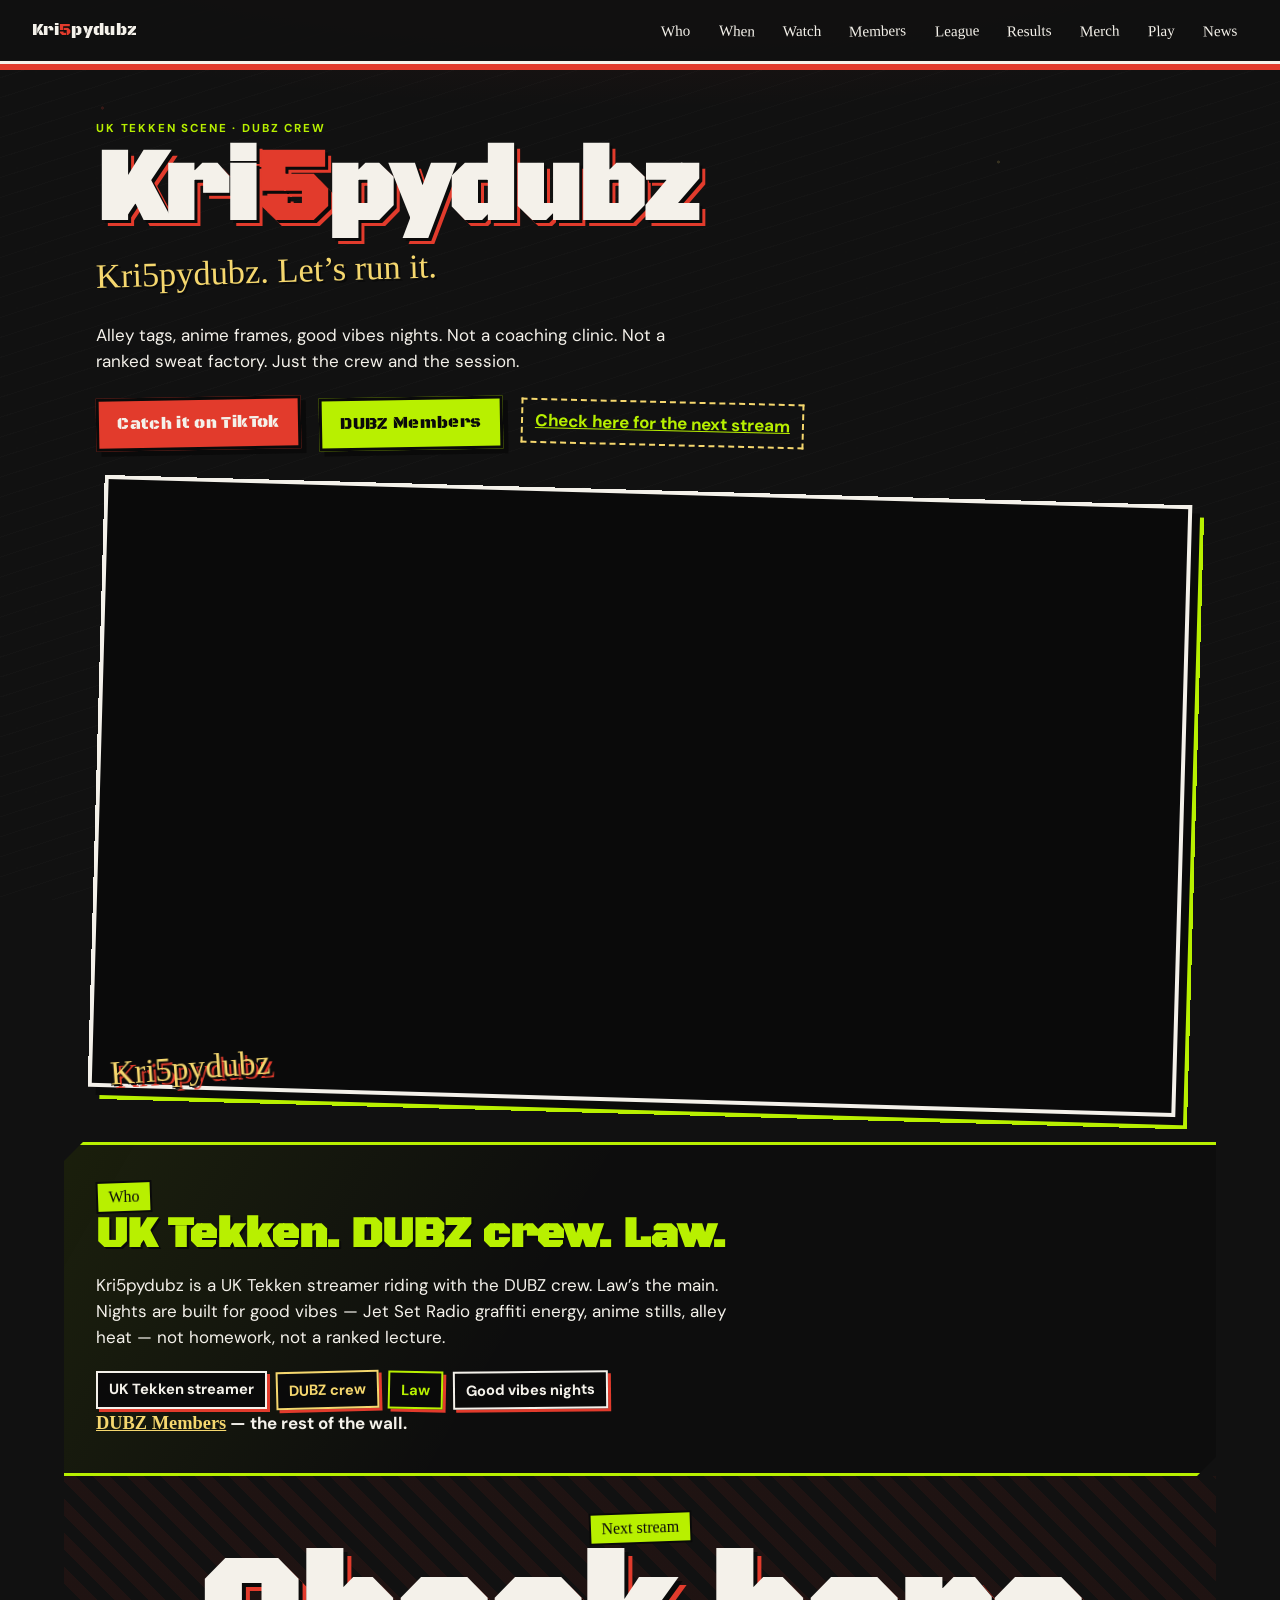
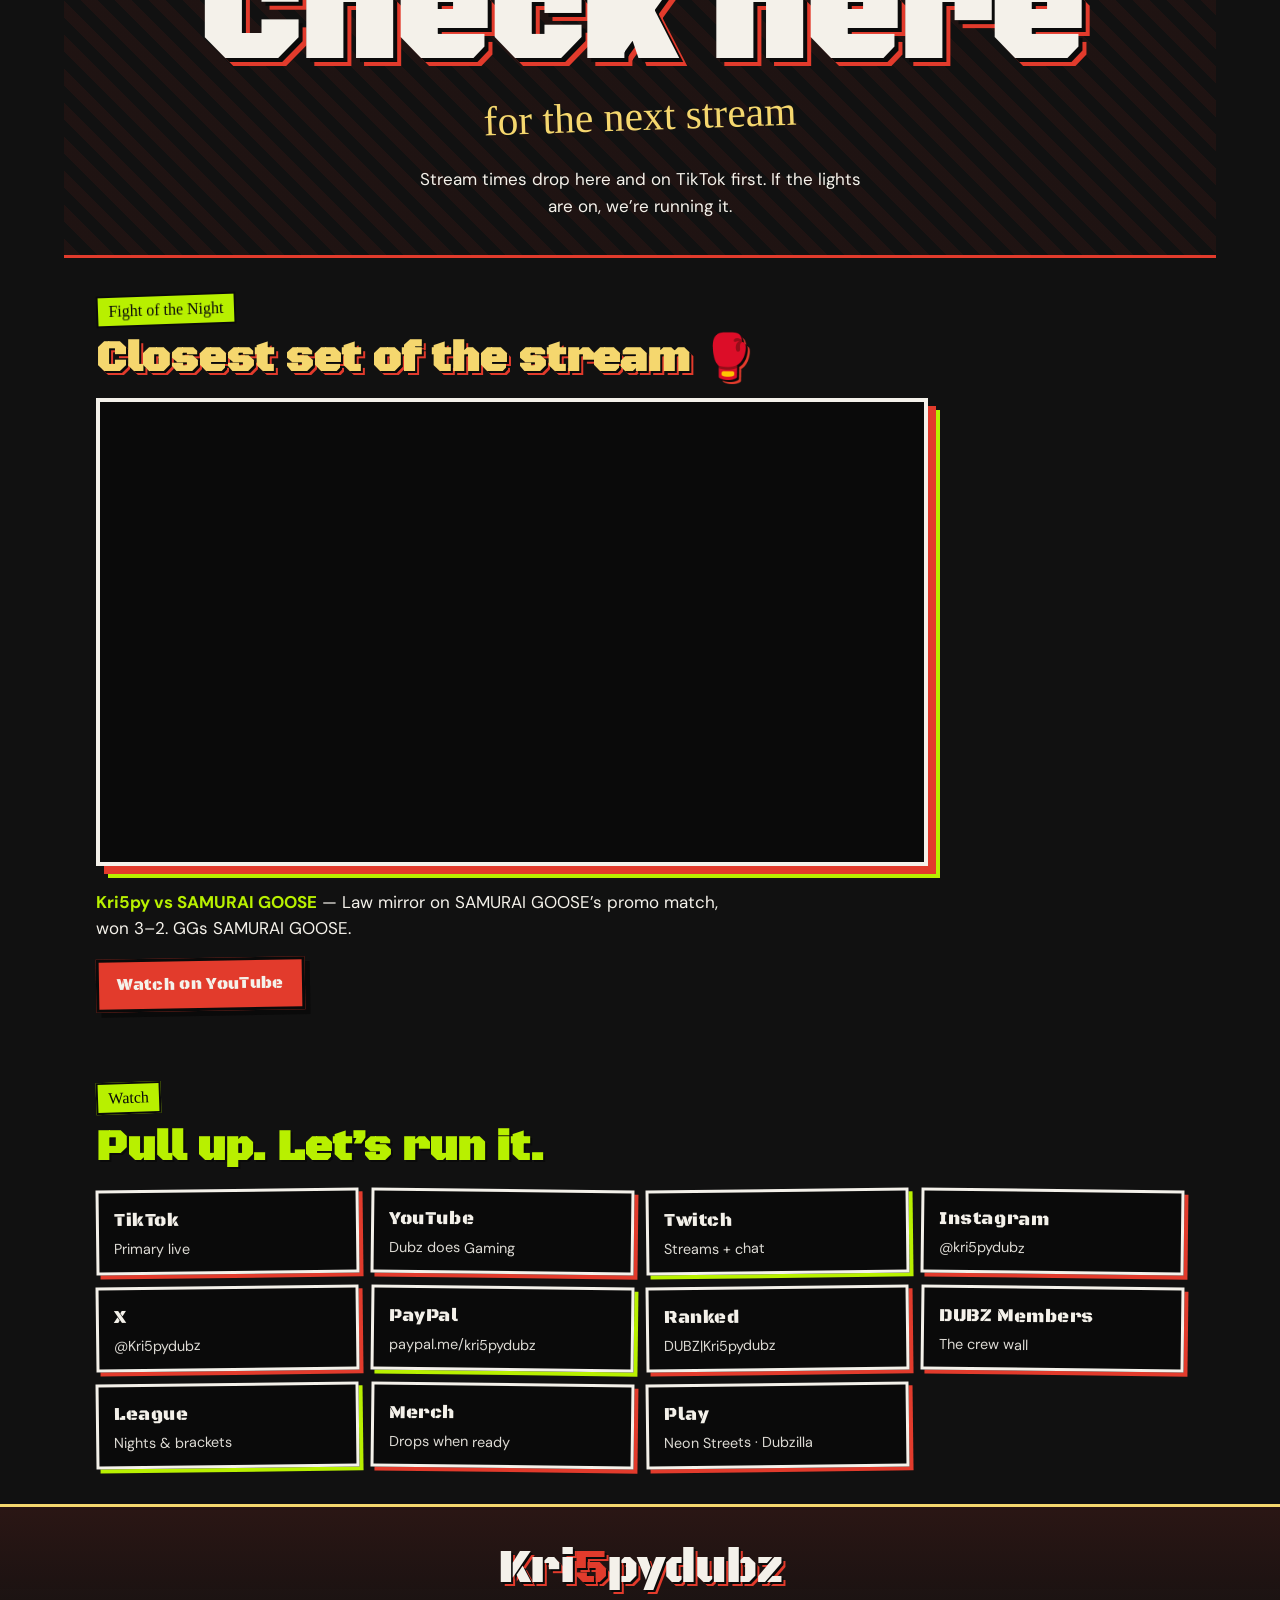
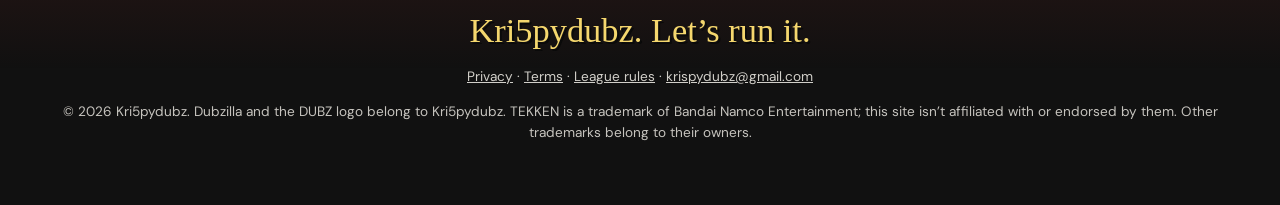
==== index.html @ bbc81ba8 "FOTN: Kri5py vs SAMURAI GOOSE" ====
<!DOCTYPE html>
<html lang="en-GB">
<head>
  <meta charset="utf-8">
  <meta name="viewport" content="width=device-width, initial-scale=1">
  <title>Kri5pydubz | UK Tekken 8 Streamer &amp; DUBZ Crew</title>
  <meta name="description" content="Kri5pydubz: UK Tekken 8 streamer and home of the DUBZ crew, DUBZ League and Dubzilla merch. Let&#39;s run it.">
  <link rel="canonical" href="https://kri5pydubz.com/">
  <meta property="og:title" content="Kri5pydubz | UK Tekken 8 Streamer &amp; DUBZ Crew">
  <meta property="og:description" content="Kri5pydubz: UK Tekken 8 streamer and home of the DUBZ crew, DUBZ League and Dubzilla merch. Let&#x27;s run it.">
  <meta property="og:url" content="https://kri5pydubz.com/">
  <meta property="og:type" content="website">
  <meta property="og:site_name" content="Kri5pydubz">
  <meta property="og:image" content="https://kri5pydubz.com/assets/kri5pydubz-dubzilla-wide.jpg">
  <meta name="twitter:card" content="summary_large_image">
  <meta name="twitter:site" content="@Kri5pydubz">
  <meta name="twitter:title" content="Kri5pydubz | UK Tekken 8 Streamer &amp; DUBZ Crew">
  <meta name="twitter:description" content="Kri5pydubz: UK Tekken 8 streamer and home of the DUBZ crew, DUBZ League and Dubzilla merch. Let&#x27;s run it.">
  <meta name="twitter:image" content="https://kri5pydubz.com/assets/kri5pydubz-dubzilla-wide.jpg">
  <link rel="icon" href="/favicon.ico" sizes="any">
  <link rel="icon" type="image/png" sizes="96x96" href="/favicon-96.png">
  <link rel="apple-touch-icon" sizes="180x180" href="/apple-touch-icon.png">
  <link rel="manifest" href="/site.webmanifest">
  <meta name="theme-color" content="#111111">
  <link rel="preconnect" href="https://fonts.googleapis.com">
  <link rel="preconnect" href="https://fonts.gstatic.com" crossorigin>
  <link href="https://fonts.googleapis.com/css2?family=Black+Ops+One&family=DM+Sans:ital,opsz,wght@0,9..40,400;0,9..40,600;0,9..40,700;1,9..40,400&family=Permanent+Marker&display=swap" rel="stylesheet">
  <link rel="stylesheet" href="styles.css?v=20261024a">
  <script type="application/ld+json">
{
  "@context": "https://schema.org",
  "@type": "Organization",
  "name": "Kri5pydubz",
  "url": "https://kri5pydubz.com/",
  "logo": "https://kri5pydubz.com/favicon-512.png",
  "sameAs": [
    "https://www.tiktok.com/@kri5pydubz",
    "https://www.twitch.tv/kri5pydubz",
    "https://www.youtube.com/@Kri5pydubz",
    "https://x.com/Kri5pydubz",
    "https://www.instagram.com/kri5pydubz/",
    "https://linktr.ee/kri5pydubz"
  ]
}
  </script>
</head>
<body>
  <a class="skip" href="#main">Skip to content</a>

  <header class="site-header">
    <a class="brand" href="index.html" aria-label="Kri5pydubz home">
      Kri<span class="five">5</span>pydubz
    </a>
    <nav aria-label="Site">
      <a href="index.html#who">Who</a>
      <a href="index.html#when">When</a>
      <a href="index.html#watch">Watch</a>
      <a href="members.html">Members</a>
      <a href="league.html">League</a>
      <a href="results.html">Results</a>
      <a href="merch.html">Merch</a>
      <a href="play.html">Play</a>
      <a href="news.html">News</a>
    </nav>
  </header>

  <main id="main">
    <section class="hero" id="top">
      <div class="hero-copy">
        <p class="kicker">UK Tekken scene · DUBZ crew</p>
        <h1 class="wordmark">Kri<span class="five">5</span>pydubz</h1>
        <p class="hook">Kri5pydubz. Let’s run it.</p>
        <p class="lede">Alley tags, anime frames, good vibes nights. Not a coaching clinic. Not a ranked sweat factory. Just the crew and the session.</p>
        <div class="hero-actions">
          <a class="btn btn-primary" href="https://www.tiktok.com/@kri5pydubz">Catch it on TikTok</a>
          <a class="btn btn-ghost" href="members.html">DUBZ Members</a>
          <p class="when-chip"><a href="#when">Check here for the next stream</a></p>
        </div>
      </div>
      <figure class="hero-art">
        <img
          src="assets/kri5pydubz-dubzilla-wide.jpg"
          srcset="assets/kri5pydubz-dubzilla-wide-800.jpg 800w, assets/kri5pydubz-dubzilla-wide.jpg 1600w"
          sizes="(min-width: 72rem) 68rem, (min-width: 70rem) calc(100vw - 4rem), calc(100vw - 2.3rem)"
          width="1600" height="900"
          loading="eager" decoding="async"
          alt="Kri5pydubz and Dubzilla chilling by a DUBZ graffiti wall">
        <span class="hero-tag" aria-hidden="true">Kri5pydubz</span>
      </figure>
    </section>

    <section class="who" id="who">
      <p class="section-tag">Who</p>
      <h2>UK Tekken. DUBZ crew. Law.</h2>
      <p>Kri5pydubz is a UK Tekken streamer riding with the DUBZ crew. Law’s the main. Nights are built for good vibes — Jet Set Radio graffiti energy, anime stills, alley heat — not homework, not a ranked lecture.</p>
      <ul class="pills">
        <li>UK Tekken streamer</li>
        <li>DUBZ crew</li>
        <li>Law</li>
        <li>Good vibes nights</li>
      </ul>
      <p class="crew-jump"><a href="members.html">DUBZ Members</a> — the rest of the wall.</p>
    </section>

    <section class="when" id="when">
      <p class="section-tag">Next stream</p>
      <h2 class="when-mega">Check here</h2>
      <p class="when-sub">for the next stream</p>
      <p class="when-note">Stream times drop here and on TikTok first. If the lights are on, we’re running it.</p>
      <div class="stream-countdown" id="stream-countdown" aria-live="polite" aria-atomic="true" hidden></div>
    </section>

    <section class="fotn" id="fotn">
      <p class="section-tag">Fight of the Night</p>
      <h2>Closest set of the stream 🥊</h2>
      <div class="fotn-frame" id="fotn-player">
        <div class="fotn-soon"><span class="fotn-soon-tag">Coming soon</span><p>The first Fight of the Night drops after the next stream.</p></div>
      </div>
      <p class="fotn-caption"><strong>Kri5py vs SAMURAI GOOSE</strong> — Law mirror on SAMURAI GOOSE’s promo match, won 3–2. GGs SAMURAI GOOSE.</p>
      <a class="btn btn-primary" href="https://www.youtube.com/playlist?list=PLQdDqm27zkIE" target="_blank" rel="noopener">Watch on YouTube</a>
    </section>

    <section class="watch" id="watch">
      <p class="section-tag">Watch</p>
      <h2>Pull up. Let’s run it.</h2>
      <ul class="doors">
        <li><a href="https://www.tiktok.com/@kri5pydubz"><span class="door-name">TikTok</span><span class="door-meta">Primary live</span></a></li>
        <li><a href="https://www.youtube.com/@Kri5pydubz"><span class="door-name">YouTube</span><span class="door-meta">Dubz does Gaming</span></a></li>
        <li><a href="https://www.twitch.tv/kri5pydubz"><span class="door-name">Twitch</span><span class="door-meta">Streams + chat</span></a></li>
        <li><a href="https://www.instagram.com/kri5pydubz/"><span class="door-name">Instagram</span><span class="door-meta">@kri5pydubz</span></a></li>
        <li><a href="https://x.com/Kri5pydubz"><span class="door-name">X</span><span class="door-meta">@Kri5pydubz</span></a></li>
        <li><a href="https://paypal.me/kri5pydubz"><span class="door-name">PayPal</span><span class="door-meta">paypal.me/kri5pydubz</span></a></li>
        <li><a href="https://wank.wavu.wiki/player/5F5QjtJLLaGM"><span class="door-name">Ranked</span><span class="door-meta">DUBZ|Kri5pydubz</span></a></li>
        <li><a href="members.html"><span class="door-name">DUBZ Members</span><span class="door-meta">The crew wall</span></a></li>
        <li><a href="league.html"><span class="door-name">League</span><span class="door-meta">Nights &amp; brackets</span></a></li>
        <li><a href="merch.html"><span class="door-name">Merch</span><span class="door-meta">Drops when ready</span></a></li>
        <li><a href="play.html"><span class="door-name">Play</span><span class="door-meta">Neon Streets · Dubzilla</span></a></li>
      </ul>
    </section>
  </main>

  <footer class="site-footer">
    <p class="wordmark wordmark-foot">Kri<span class="five">5</span>pydubz</p>
    <p class="hook">Kri5pydubz. Let’s run it.</p>
    <p class="legal-links"><a href="privacy.html">Privacy</a> · <a href="terms.html">Terms</a> · <a href="league-rules.html">League rules</a> · <a href="mailto:krispydubz@gmail.com">krispydubz@gmail.com</a></p>
    <p class="legal-note">© 2026 Kri5pydubz. Dubzilla and the DUBZ logo belong to Kri5pydubz. TEKKEN is a trademark of Bandai Namco Entertainment; this site isn’t affiliated with or endorsed by them. Other trademarks belong to their owners.</p>
  </footer>

  <script src="script.js?v=20260908b"></script>
  <script src="assets/streams.js?v=20261023" defer></script>
  <script src="assets/countdown.js" defer></script>
  <script src="assets/fotn.js?v=20261024b" defer></script>
<script data-goatcounter="https://kri5pydubz.goatcounter.com/count" async src="//gc.zgo.at/count.js"></script>
</body>
</html>
---- styles.css ----
:root{--asphalt:#111111;--bone:#F4F1EA;--spray:#E23B2C;--atomic:#B8F000;--tag:#F5D76E;--ink:#0a0a0a;--gap:clamp(1.25rem,4vw,2.5rem);--max:72rem;--outline:3px;}*,*::before,*::after{box-sizing:border-box;}html{scroll-behavior:smooth;}body{margin:0;color:var(--bone);font-family:"DM Sans",system-ui,sans-serif;font-size:1.0625rem;line-height:1.55;background-color:var(--asphalt);background-image:radial-gradient(circle at 8% 12%,rgba(226,59,44,0.18) 0 1.4px,transparent 1.8px),radial-gradient(circle at 22% 68%,rgba(184,240,0,0.12) 0 1px,transparent 1.6px),radial-gradient(circle at 78% 18%,rgba(245,215,110,0.16) 0 1.2px,transparent 1.8px),radial-gradient(circle at 91% 74%,rgba(226,59,44,0.14) 0 1px,transparent 1.5px),radial-gradient(ellipse 120% 40% at 50% -10%,rgba(226,59,44,0.12),transparent 55%),repeating-linear-gradient(-18deg,transparent 0 18px,rgba(244,241,234,0.015) 18px 19px);background-attachment:fixed;min-height:100vh;}body::before{content:"";pointer-events:none;position:fixed;inset:0;z-index:0;opacity:0.35;background:radial-gradient(1.2px 1.2px at 12% 20%,rgba(244,241,234,0.35),transparent),radial-gradient(1px 1px at 40% 80%,rgba(184,240,0,0.4),transparent),radial-gradient(1.4px 1.4px at 70% 30%,rgba(226,59,44,0.45),transparent),radial-gradient(1px 1px at 88% 62%,rgba(245,215,110,0.4),transparent);background-size:140px 140px,90px 90px,160px 160px,110px 110px;mix-blend-mode:overlay;}body > *{position:relative;z-index:1;}img{max-width:100%;height:auto;display:block;}a{color:var(--atomic);}a:hover{color:var(--tag);}:focus-visible{outline:3px solid var(--atomic);outline-offset:3px;}.skip{position:absolute;left:0.75rem;top:-3.5rem;z-index:20;padding:0.5rem 0.85rem;background:var(--atomic);color:var(--ink);font-weight:700;text-decoration:none;}.skip:focus{top:0.75rem;}.site-header{display:flex;flex-wrap:wrap;align-items:center;justify-content:space-between;gap:0.75rem 1.25rem;padding:0.85rem 1.15rem;border-bottom:var(--outline) solid var(--bone);background:rgba(17,17,17,0.92);position:sticky;top:0;z-index:10;box-shadow:0 6px 0 var(--spray);}.site-header.is-stuck{box-shadow:0 4px 0 var(--atomic);}.brand{font-family:"Black Ops One",system-ui,sans-serif;font-size:1.05rem;letter-spacing:0.02em;color:var(--bone);text-decoration:none;text-transform:none;-webkit-text-stroke:0.5px var(--ink);paint-order:stroke fill;}.brand:hover{color:var(--tag);}nav{display:flex;gap:0.4rem;}nav a{font-family:"Permanent Marker",cursive;font-size:0.95rem;color:var(--bone);text-decoration:none;padding:0.2rem 0.55rem;border:2px solid transparent;transform:rotate(-1.5deg);}nav a:nth-child(2){transform:rotate(1.5deg);}nav a:nth-child(3){transform:rotate(-0.5deg);}nav a:hover,nav a:focus-visible{color:var(--ink);background:var(--tag);border-color:var(--ink);}.five{color:var(--spray);}.hero{display:grid;gap:1.75rem;padding:clamp(1.5rem,5vw,3.5rem) 1.15rem 2.5rem;max-width:var(--max);margin:0 auto;}.kicker{margin:0 0 0.4rem;font-weight:700;letter-spacing:0.16em;text-transform:uppercase;font-size:0.72rem;color:var(--atomic);}.wordmark{margin:0;font-family:"Black Ops One",system-ui,sans-serif;font-size:clamp(2.6rem,12vw,6.4rem);line-height:0.9;letter-spacing:-0.02em;color:var(--bone);text-shadow:3px 3px 0 var(--ink),6px 6px 0 var(--spray);overflow-wrap:anywhere;}.hook{margin:0.85rem 0 0;font-family:"Permanent Marker",cursive;font-size:clamp(1.35rem,4.2vw,2.15rem);color:var(--tag);transform:rotate(-1.8deg);transform-origin:left center;text-shadow:2px 2px 0 var(--ink);}.lede{max-width:36rem;margin:1.15rem 0 0;color:var(--bone);}.hero-actions{display:flex;flex-wrap:wrap;align-items:center;gap:0.85rem 1.15rem;margin-top:1.4rem;}.btn{display:inline-block;font-family:"Black Ops One",system-ui,sans-serif;font-size:1.05rem;letter-spacing:0.02em;text-decoration:none;padding:0.7rem 1.15rem 0.6rem;border:var(--outline) solid var(--ink);box-shadow:5px 5px 0 var(--ink);transform:rotate(-1deg);}.btn-primary{background:var(--spray);color:var(--bone);}.btn-primary:hover,.btn-primary:focus-visible{background:var(--atomic);color:var(--ink);box-shadow:5px 5px 0 var(--spray);}.when-chip{margin:0;font-weight:700;padding:0.45rem 0.75rem;border:2px dashed var(--tag);color:var(--tag);transform:rotate(1.4deg);}.when-time{color:var(--atomic);font-family:"Black Ops One",system-ui,sans-serif;margin-right:0.35rem;}.hero-art{margin:0;position:relative;justify-self:center;width:min(100%,22rem);}.hero-art img{width:100%;border:4px solid var(--bone);box-shadow:8px 8px 0 var(--ink),12px 12px 0 var(--atomic);transform:rotate(1.6deg);background:var(--ink);}.stamp{position:absolute;right:-0.4rem;bottom:-0.55rem;display:grid;justify-items:center;gap:0.15rem;padding:0.35rem 0.45rem 0.4rem;background:var(--asphalt);border:3px solid var(--atomic);box-shadow:3px 3px 0 var(--spray);transform:rotate(8deg);}.stamp span{font-family:"Permanent Marker",cursive;font-size:0.75rem;color:var(--tag);letter-spacing:0.12em;}.kaiju{display:block;}.section-tag{display:inline-block;margin:0 0 0.7rem;padding:0.15rem 0.65rem 0.05rem;font-family:"Permanent Marker",cursive;font-size:1rem;color:var(--ink);background:var(--atomic);border:2px solid var(--ink);transform:rotate(-2deg);}.who,.when,.watch{max-width:var(--max);margin:0 auto;padding:2.25rem 1.15rem;}.who{background:linear-gradient(120deg,rgba(184,240,0,0.08),transparent 42%),rgba(0,0,0,0.18);border-block:var(--outline) solid var(--atomic);clip-path:polygon(0 1.2rem,1.2rem 0,100% 0,100% calc(100% - 1.2rem),calc(100% - 1.2rem) 100%,0 100%);}.who h2,.watch h2{margin:0 0 0.85rem;font-family:"Black Ops One",system-ui,sans-serif;font-size:clamp(1.7rem,5vw,2.7rem);line-height:1.05;color:var(--atomic);text-shadow:2px 2px 0 var(--ink);}.who p{max-width:40rem;margin:0;}.pills{list-style:none;display:flex;flex-wrap:wrap;gap:0.55rem;padding:0;margin:1.25rem 0 0;}.pills li{font-weight:700;font-size:0.92rem;padding:0.35rem 0.7rem;border:2px solid var(--bone);background:var(--ink);box-shadow:3px 3px 0 var(--spray);}.pills li:nth-child(2){transform:rotate(-1.5deg);border-color:var(--tag);color:var(--tag);}.pills li:nth-child(3){transform:rotate(1.2deg);border-color:var(--atomic);color:var(--atomic);}.pills li:nth-child(4){transform:rotate(-0.6deg);}.when{text-align:center;background:repeating-linear-gradient(45deg,rgba(226,59,44,0.07) 0 12px,transparent 12px 24px);border-bottom:var(--outline) solid var(--spray);}.when-mega{margin:0;font-family:"Black Ops One",system-ui,sans-serif;font-size:clamp(4.2rem,18vw,9rem);line-height:0.85;color:var(--bone);text-shadow:4px 4px 0 var(--ink),8px 8px 0 var(--spray);}.when-sub{margin:0.4rem 0 0;font-family:"Permanent Marker",cursive;font-size:clamp(1.6rem,5vw,2.6rem);color:var(--tag);transform:rotate(-2deg);}.when-note{max-width:28rem;margin:1.1rem auto 0;}.watch h2{margin-bottom:1.15rem;}.doors{list-style:none;display:grid;gap:0.75rem;padding:0;margin:0;}.doors a{display:flex;flex-direction:column;gap:0.15rem;padding:0.85rem 0.95rem 0.75rem;text-decoration:none;color:var(--bone);background:var(--ink);border:var(--outline) solid var(--bone);box-shadow:4px 4px 0 var(--spray);}.doors li:nth-child(odd) a{transform:rotate(-0.7deg);}.doors li:nth-child(even) a{transform:rotate(0.7deg);}.doors li:nth-child(3n) a{box-shadow:4px 4px 0 var(--atomic);}.doors a:hover,.doors a:focus-visible{background:var(--tag);color:var(--ink);border-color:var(--ink);}.door-name{font-family:"Black Ops One",system-ui,sans-serif;font-size:1.15rem;letter-spacing:0.03em;}.door-meta{font-size:0.9rem;opacity:0.9;}.site-footer{padding:2.5rem 1.15rem 3rem;text-align:center;border-top:var(--outline) solid var(--tag);background:linear-gradient(180deg,rgba(226,59,44,0.12),transparent 55%);}.wordmark-foot{font-size:clamp(1.8rem,7vw,3rem);text-shadow:2px 2px 0 var(--ink),4px 4px 0 var(--spray);}.site-footer .hook{transform:none;}@media (min-width:48rem){.hero{grid-template-columns:minmax(0,1.1fr) minmax(16rem,0.9fr);align-items:center;gap:2.5rem;}.hero-art{width:min(100%,26rem);}.doors{grid-template-columns:repeat(2,minmax(0,1fr));}}@media (min-width:70rem){.doors{grid-template-columns:repeat(4,minmax(0,1fr));}.site-header,.hero,.who,.when,.watch,.site-footer{padding-left:2rem;padding-right:2rem;}}@media (prefers-reduced-motion:reduce){html{scroll-behavior:auto;}.hook,.btn,.when-chip,.hero-art img,.stamp,nav a,.doors a,.pills li,.section-tag,.when-sub{transform:none;}}@media (prefers-contrast:more){.wordmark,.when-mega,.wordmark-foot{text-shadow:none;-webkit-text-stroke:1px var(--ink);}.doors a,.btn,.hero-art img{box-shadow:none;}}
.hero-art img{filter:none;image-rendering:auto;-webkit-backface-visibility:hidden;}
.btn-ghost{background:var(--atomic);color:var(--ink);}
.btn-ghost:hover,.btn-ghost:focus-visible{background:var(--tag);color:var(--ink);box-shadow:5px 5px 0 var(--spray);}
.crew-jump{margin:1.25rem 0 0;font-weight:700;}
.crew-jump a{color:var(--tag);font-family:"Permanent Marker",cursive;font-size:1.15rem;}
.stream-countdown{max-width:30rem;margin:1.5rem auto 0;}
.stream-countdown[hidden]{display:none;}
.stream-clock{display:grid;grid-template-columns:repeat(4,minmax(0,1fr));gap:clamp(0.35rem,2vw,0.75rem);}
.stream-clock-box{min-width:0;padding:0.55rem 0.2rem 0.45rem;background:var(--ink);border:2px solid var(--atomic);box-shadow:3px 3px 0 var(--spray);}
.stream-clock-box:nth-child(even){transform:rotate(1deg);border-color:var(--tag);}
.stream-clock-value{display:block;font-family:"Black Ops One",system-ui,sans-serif;font-size:clamp(1.55rem,8vw,2.5rem);line-height:1.05;color:var(--bone);font-variant-numeric:tabular-nums;}
.stream-clock-label{display:block;margin-top:0.2rem;font-family:"Permanent Marker",cursive;font-size:0.75rem;letter-spacing:0.12em;color:var(--atomic);}
.stream-start{display:flex;justify-content:center;flex-wrap:wrap;gap:0.15rem 0.7rem;margin:0.9rem 0 0;font-weight:700;}
.stream-start time{color:var(--tag);}
.stream-uk{color:var(--atomic);font-family:"Permanent Marker",cursive;}
.stream-live{margin:0 0 1rem;font-family:"Black Ops One",system-ui,sans-serif;font-size:clamp(3.25rem,15vw,6rem);line-height:1;color:var(--spray);text-shadow:3px 3px 0 var(--ink),6px 6px 0 var(--atomic);}
.stream-actions{display:flex;justify-content:center;flex-wrap:wrap;gap:0.85rem 1.15rem;}
@media (max-width:24rem){.stream-actions .btn{font-size:0.9rem;padding:0.6rem 0.7rem;}}
.members-wordmark{font-size:clamp(2.1rem,9vw,4.6rem);}
.members-hero{padding-bottom:1.25rem;}
.members-list{display:block;}
.member{display:grid;gap:1.1rem;margin:1.75rem 0 0;padding:1.1rem 0 0;border-top:3px dashed rgba(244,241,234,0.18);}
.member:first-of-type{border-top:0;padding-top:0;}
.member-art{margin:0;width:min(100%,14rem);}
.member-art--wide{width:min(100%,22rem);}
.member-art:not(.member-art--wide){width:min(100%,16rem);margin:0 auto;}
.member-art img{width:100%;height:auto;border:4px solid var(--bone);box-shadow:6px 6px 0 var(--ink),10px 10px 0 var(--spray);transform:rotate(-1.4deg);background:var(--ink);filter:none;aspect-ratio:2/3;object-fit:cover;}
.member-art img{object-position:center top;}
.member-art--wide img{aspect-ratio:16/9;object-fit:contain;}
.member:nth-child(even) .member-art img{transform:rotate(1.6deg);box-shadow:6px 6px 0 var(--ink),10px 10px 0 var(--atomic);}
.member-role{margin:0 0 0.25rem;font-weight:700;letter-spacing:0.14em;text-transform:uppercase;font-size:0.68rem;color:var(--atomic);}
.member h3{margin:0 0 0.55rem;font-family:"Black Ops One",system-ui,sans-serif;font-size:clamp(1.35rem,4vw,2rem);line-height:1.05;color:var(--tag);text-shadow:2px 2px 0 var(--ink);}
.member-copy p{margin:0;max-width:34rem;font-size:0.98rem;}
.member .pills{margin-top:0.9rem;}
@media (min-width:48rem){
  .member{grid-template-columns:14rem minmax(0,1fr);align-items:center;gap:1.5rem;}.member:has(.member-art--wide){grid-template-columns:minmax(14rem,22rem) minmax(0,1fr);}
  .members-list h2{margin-bottom:0.4rem;}
}
@media (min-width:48rem){
  .member:not(:has(.member-art--wide)){grid-template-columns:15rem minmax(0,1fr);}
  .member-art:not(.member-art--wide){width:min(100%,15rem);margin:0;}
}
@media (min-width:64rem){
  .member:not(:has(.member-art--wide)){grid-template-columns:17rem minmax(0,1fr);}
  .member-art:not(.member-art--wide){width:min(100%,17rem);}
}
@media (prefers-reduced-motion:reduce){
  .member-art img{transform:none;}
}
.hero-tag{position:absolute;left:0.9rem;bottom:1.1rem;z-index:2;font-family:"Permanent Marker",cursive;font-size:clamp(1.5rem,5vw,2.1rem);line-height:1;color:var(--tag);text-shadow:2px 2px 0 var(--ink),4px 4px 0 var(--spray),-1px -1px 0 var(--ink),1px -1px 0 var(--ink),-1px 1px 0 var(--ink);transform:rotate(-4deg);pointer-events:none;white-space:nowrap;}
@media (prefers-reduced-motion:reduce){.hero-tag{transform:none;}}
/* League table */
.league{margin-bottom:1.5rem;}
.league-scroll{margin:1.4rem 0 0;max-width:100%;overflow-x:auto;-webkit-overflow-scrolling:touch;border:var(--outline) solid var(--bone);background:var(--ink);box-shadow:6px 6px 0 var(--spray);}
.league-scroll:focus-visible{outline:3px solid var(--atomic);outline-offset:3px;}
.league-table{width:100%;min-width:44rem;border-collapse:collapse;font-variant-numeric:tabular-nums;}
.league-table caption{caption-side:top;text-align:left;padding:0.6rem 0.85rem 0.5rem;font-family:"Permanent Marker",cursive;font-size:1.1rem;color:var(--tag);border-bottom:2px dashed rgba(244,241,234,0.25);}
.league-table th,.league-table td{padding:0.6rem 0.65rem;text-align:center;white-space:nowrap;border-bottom:1px solid rgba(244,241,234,0.12);}
.league-table thead th{font-family:"Black Ops One",system-ui,sans-serif;font-weight:400;font-size:0.9rem;letter-spacing:0.04em;color:var(--ink);background:var(--atomic);border-bottom:var(--outline) solid var(--ink);}
.league-table thead th{white-space:normal;line-height:1.15;vertical-align:bottom;min-width:4.6rem;}
.league-table thead .lt-pos{min-width:0;}
.league-table thead .lt-player{min-width:9rem;}
.league-table .lt-player{text-align:left;}
.league-table tbody .lt-player{font-family:"Black Ops One",system-ui,sans-serif;font-weight:400;font-size:1.02rem;color:var(--bone);}
.league-table tbody tr:nth-child(even){background:rgba(244,241,234,0.04);}
.league-table tbody tr:hover{background:rgba(184,240,0,0.08);}
.league-table .lt-pos{width:3.2rem;color:var(--tag);font-weight:700;}
.league-table thead .lt-pos{color:var(--ink);}
.league-table tbody .lt-pts{font-family:"Black Ops One",system-ui,sans-serif;font-size:1.1rem;color:var(--atomic);}
.league-table thead .lt-pts{background:var(--tag);}
.league-table tbody tr:last-child th,.league-table tbody tr:last-child td{border-bottom:0;}
.league-swipe{display:none;margin:0.7rem 0 0 !important;font-family:"Permanent Marker",cursive;font-size:0.95rem;color:var(--tag);}
@media (max-width:47.99rem){.league-swipe{display:block;}}
.league-updated{margin:1rem 0 0 !important;font-size:0.9rem;opacity:0.85;}
.league-how{margin:1.4rem 0 0;padding:0.9rem 1rem;max-width:40rem;border:2px dashed var(--tag);transform:rotate(-0.4deg);}
.league-how h3{margin:0 0 0.4rem;font-family:"Permanent Marker",cursive;font-weight:400;font-size:1.25rem;color:var(--tag);}
.league-how p + p{margin-top:0.5rem;}
.league-key{font-size:0.85rem;opacity:0.85;}
@media (max-width:30rem){.league-table{min-width:40rem;}.league-table th,.league-table td{padding:0.5rem 0.45rem;}.league-table tbody .lt-player{font-size:0.92rem;}}
@media (prefers-reduced-motion:reduce){.league-how{transform:none;}}
.league-results{margin:1.8rem 0 0;max-width:40rem;}
.league-results h3,.spot-card h3{margin:0 0 0.6rem;font-family:"Black Ops One",system-ui,sans-serif;font-weight:400;font-size:1.35rem;color:var(--bone);}
.results-feed{list-style:none;margin:0;padding:0;display:grid;gap:0.5rem;}
.results-feed li{padding:0.6rem 0.85rem;background:var(--ink);border:2px solid var(--bone);box-shadow:3px 3px 0 var(--atomic);}
.results-feed li:nth-child(even){box-shadow:3px 3px 0 var(--spray);}
.results-empty{font-style:italic;opacity:0.9;border-style:dashed !important;box-shadow:none !important;}
.result{display:flex;flex-wrap:wrap;align-items:baseline;gap:0.3rem 0.8rem;}
.result-date{font-weight:700;font-size:0.8rem;letter-spacing:0.08em;text-transform:uppercase;color:var(--tag);min-width:3.6rem;}
.result-line{font-weight:600;}
.result-win{color:var(--atomic);font-weight:700;}
.result-score{font-family:"Black Ops One",system-ui,sans-serif;padding:0 0.3rem;color:var(--bone);}
.result-note{font-size:0.85rem;opacity:0.8;}
.spotlight{display:grid;gap:1rem;margin:1.8rem 0 0;max-width:40rem;}
.spot-card{padding:0.9rem 1rem 1rem;background:var(--ink);border:var(--outline) solid var(--tag);box-shadow:5px 5px 0 var(--spray);transform:rotate(-0.6deg);}
.spot-card--alt{border-color:var(--atomic);box-shadow:5px 5px 0 var(--tag);transform:rotate(0.6deg);}
.spot-card h3{font-family:"Permanent Marker",cursive;color:var(--tag);font-size:1.2rem;margin-bottom:0.3rem;}
.spot-card--alt h3{color:var(--atomic);}
.spot-card p{margin:0;}
.spot-name{display:block;font-family:"Black Ops One",system-ui,sans-serif;font-size:1.5rem;color:var(--bone);}
.spot-meta{display:block;font-size:0.9rem;opacity:0.85;}
.spot-tbd{font-weight:700;opacity:0.9;}
@media (min-width:40rem){.spotlight{grid-template-columns:1fr 1fr;}}
@media (prefers-reduced-motion:reduce){.spot-card{transform:none;}}
.league-info{display:grid;gap:1.2rem;margin:1.4rem 0 0;align-items:start;}
.league-info .league-how{margin:0;max-width:none;}
.league-rules{border-color:var(--atomic);transform:rotate(0.4deg);}
.league-rules h3{color:var(--atomic);}
.league-rules ol{margin:0;padding-left:1.3rem;display:grid;gap:0.45rem;}
@media (min-width:48rem){.league-info{grid-template-columns:1fr 1fr;max-width:56rem;}}
@media (prefers-reduced-motion:reduce){.league-rules{transform:none;}}
nav{flex-wrap:wrap;}
.history-filter{display:flex;flex-wrap:wrap;align-items:center;gap:0.5rem 0.75rem;margin:1rem 0 0;}
.history-filter[hidden]{display:none;}
.history-filter label{font-weight:700;}
.history-filter select{font:inherit;font-weight:600;color:var(--bone);background:var(--ink);border:2px solid var(--bone);padding:0.35rem 0.6rem;box-shadow:3px 3px 0 var(--spray);max-width:100%;}
.history-count{margin:0.6rem 0 0 !important;font-size:0.9rem;opacity:0.85;}
.history-count:empty{display:none;}
.history-list{margin:1.2rem 0 0;max-width:40rem;display:grid;gap:1.4rem;}
.history-day h3{margin:0 0 0.6rem;font-family:"Permanent Marker",cursive;font-weight:400;font-size:1.2rem;color:var(--tag);}
.history-outcome{font-family:"Permanent Marker",cursive;font-size:0.95rem;color:var(--atomic);}
.history-empty{padding:0.75rem 0.95rem;background:var(--ink);border:2px dashed var(--bone);font-style:italic;max-width:40rem;}
.history-empty a{font-style:normal;font-weight:700;}
.results-more{margin:0.75rem 0 0 !important;font-weight:700;}

/* legal small print */
.legal-links{font-size:.85rem;margin-top:.6rem;opacity:.85}
.legal-links a{color:inherit}
.legal-note{font-size:.85rem;opacity:.8}

/* Featured crew leader: scoped independently of the existing member cards. */
.crew-leader{
  display:grid;align-items:center;gap:1.5rem;
  max-width:calc(var(--max) - 4rem);margin:1.5rem auto 3rem;
  padding:2rem;border:3px solid var(--bone);
  box-shadow:7px 7px 0 var(--spray),11px 11px 0 var(--ink);
  background:radial-gradient(ellipse at 20% 55%,rgba(184,240,0,.16),transparent 55%),
    repeating-linear-gradient(-18deg,transparent 0 24px,rgba(244,241,234,.025) 24px 26px),var(--asphalt);
}
.crew-leader-art{display:grid;place-items:center;}
.crew-leader-art img{width:auto;height:clamp(22rem,38vw,32rem);max-width:100%;object-fit:contain;filter:drop-shadow(5px 7px 0 var(--ink));}
.crew-leader-copy{min-width:0;}
.crew-leader-tag{display:inline-block;margin:0 0 1.25rem;padding:.4rem .75rem;
  background:var(--atomic);color:var(--ink);border:2px solid var(--ink);
  box-shadow:4px 4px 0 var(--spray);font-family:"Permanent Marker",cursive;
  font-size:clamp(1rem,2vw,1.35rem);transform:rotate(-2deg);}
.crew-leader h2{margin:0;font-family:"Black Ops One",system-ui,sans-serif;
  font-size:clamp(2.2rem,5.5vw,4.6rem);line-height:1.05;letter-spacing:-.025em;
  color:var(--bone);text-shadow:3px 3px 0 var(--ink),5px 5px 0 var(--spray);overflow-wrap:anywhere;}
.crew-leader-line{max-width:28rem;margin:1.25rem 0 0;font-size:clamp(1.15rem,2vw,1.5rem);color:var(--tag);}
@media(min-width:48rem){.crew-leader{grid-template-columns:minmax(14rem,.8fr) minmax(0,1.2fr);gap:2.5rem;}}
@media(max-width:47.99rem){.crew-leader{margin:1.25rem 1.15rem 2.5rem;padding:1.5rem 1rem;gap:1.75rem;text-align:center;}.crew-leader-line{margin-inline:auto;}}
@media(prefers-reduced-motion:reduce){.crew-leader-tag{transform:none;}}

/* Home hero: copy above a full-width landscape sticker. */
#top.hero{grid-template-columns:minmax(0,1fr);align-items:start;}
#top .hero-copy{min-width:0;}
#top .wordmark{font-size:clamp(1.8rem,10vw,6.4rem);white-space:nowrap;word-break:normal;overflow-wrap:normal;}
#top .hero-art{width:100%;min-width:0;}
#top .hero-art img{aspect-ratio:16/9;height:auto;}
.fotn{max-width:var(--max);margin:0 auto;padding:2.25rem 1.15rem;}.fotn h2{margin:0 0 1rem;font-family:"Black Ops One",system-ui,sans-serif;font-size:clamp(1.7rem,5vw,2.7rem);line-height:1.05;color:var(--tag);text-shadow:2px 2px 0 var(--ink),4px 4px 0 var(--spray);}.fotn-frame{position:relative;width:100%;max-width:52rem;aspect-ratio:16/9;background:var(--ink);border:4px solid var(--bone);box-shadow:8px 8px 0 var(--spray),12px 12px 0 var(--atomic);overflow:hidden;}.fotn-frame iframe{position:absolute;inset:0;width:100%;height:100%;border:0;}.fotn-soon{position:absolute;inset:0;display:grid;place-content:center;justify-items:center;gap:0.6rem;padding:1rem;text-align:center;background:repeating-linear-gradient(45deg,rgba(226,59,44,0.1) 0 14px,transparent 14px 28px);}.fotn-soon-tag{font-family:"Black Ops One",system-ui,sans-serif;font-size:clamp(1.8rem,7vw,3.6rem);color:var(--bone);text-shadow:3px 3px 0 var(--ink),6px 6px 0 var(--spray);transform:rotate(-2deg);}.fotn-soon p{margin:0;font-family:"Permanent Marker",cursive;color:var(--tag);}.fotn-caption{margin:1.4rem 0 1rem;max-width:40rem;}.fotn-caption strong{color:var(--atomic);}@media (min-width:70rem){.fotn{padding-left:2rem;padding-right:2rem;}}
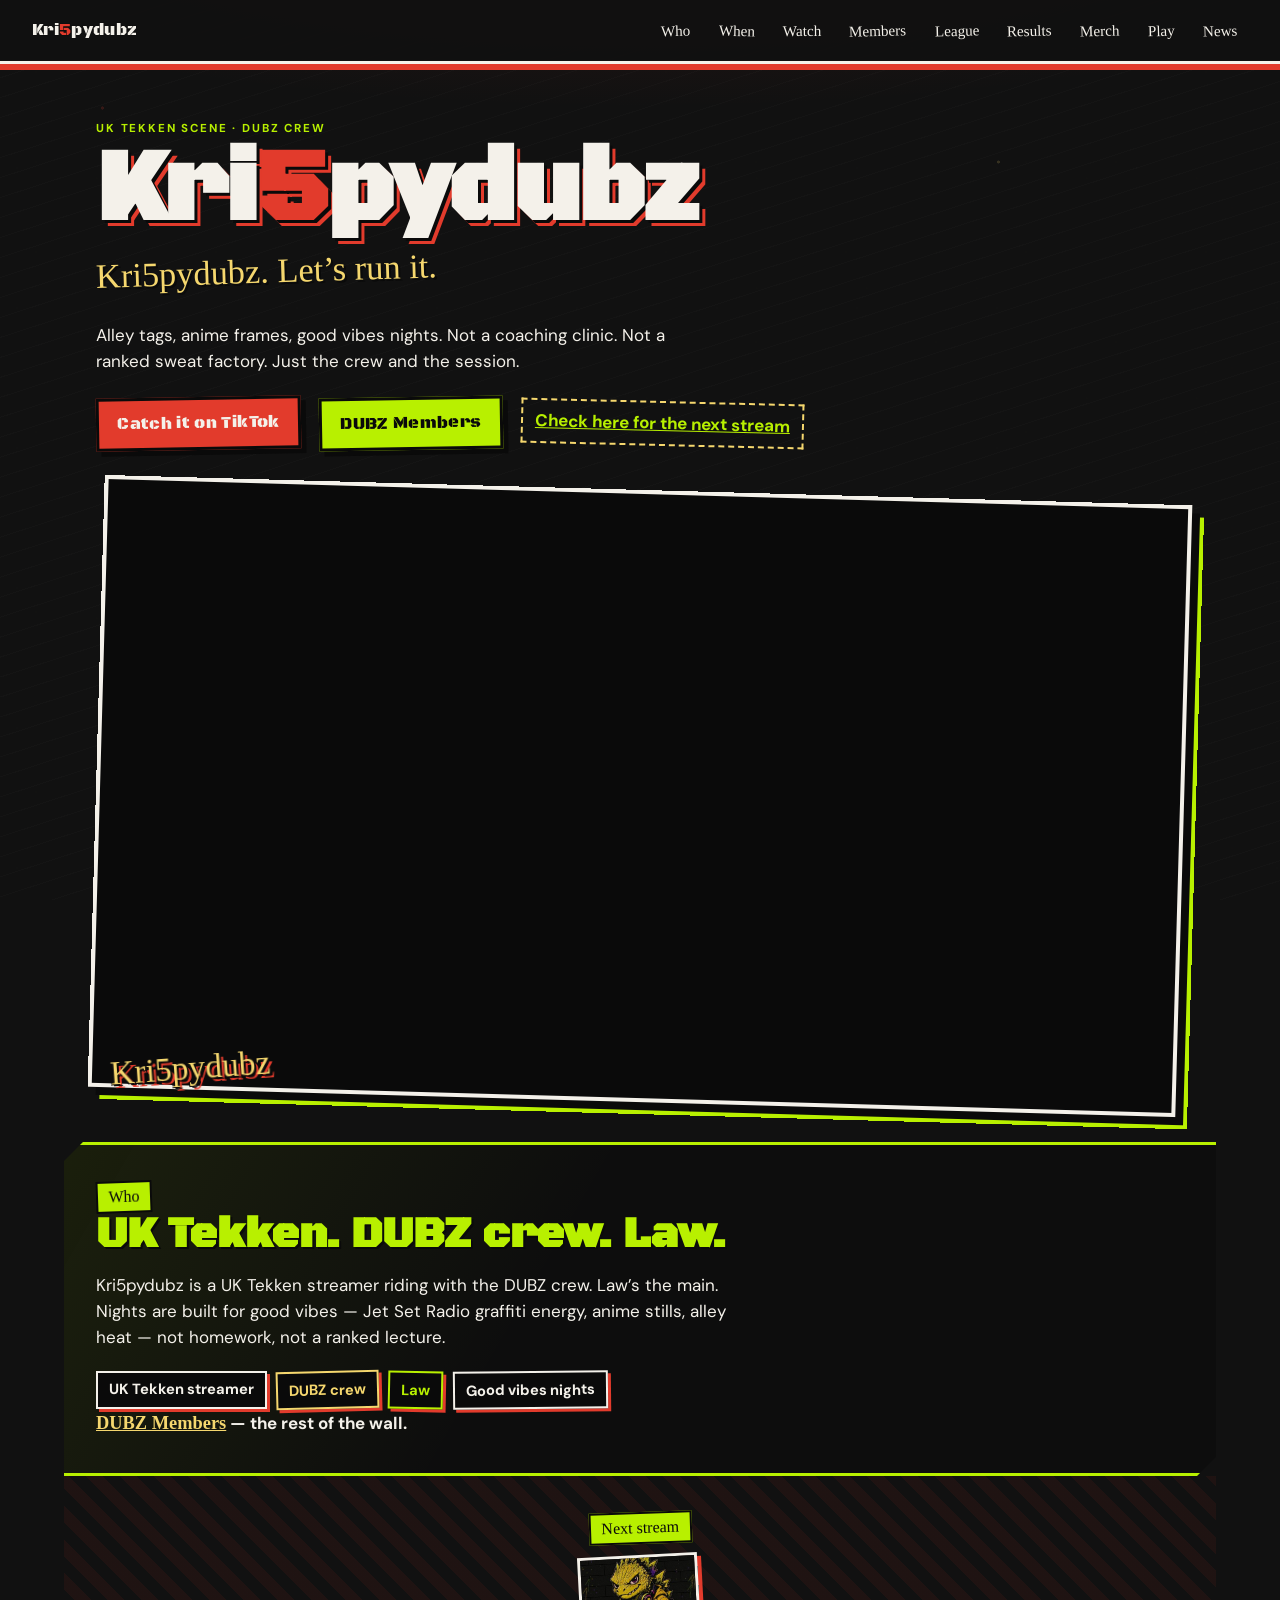
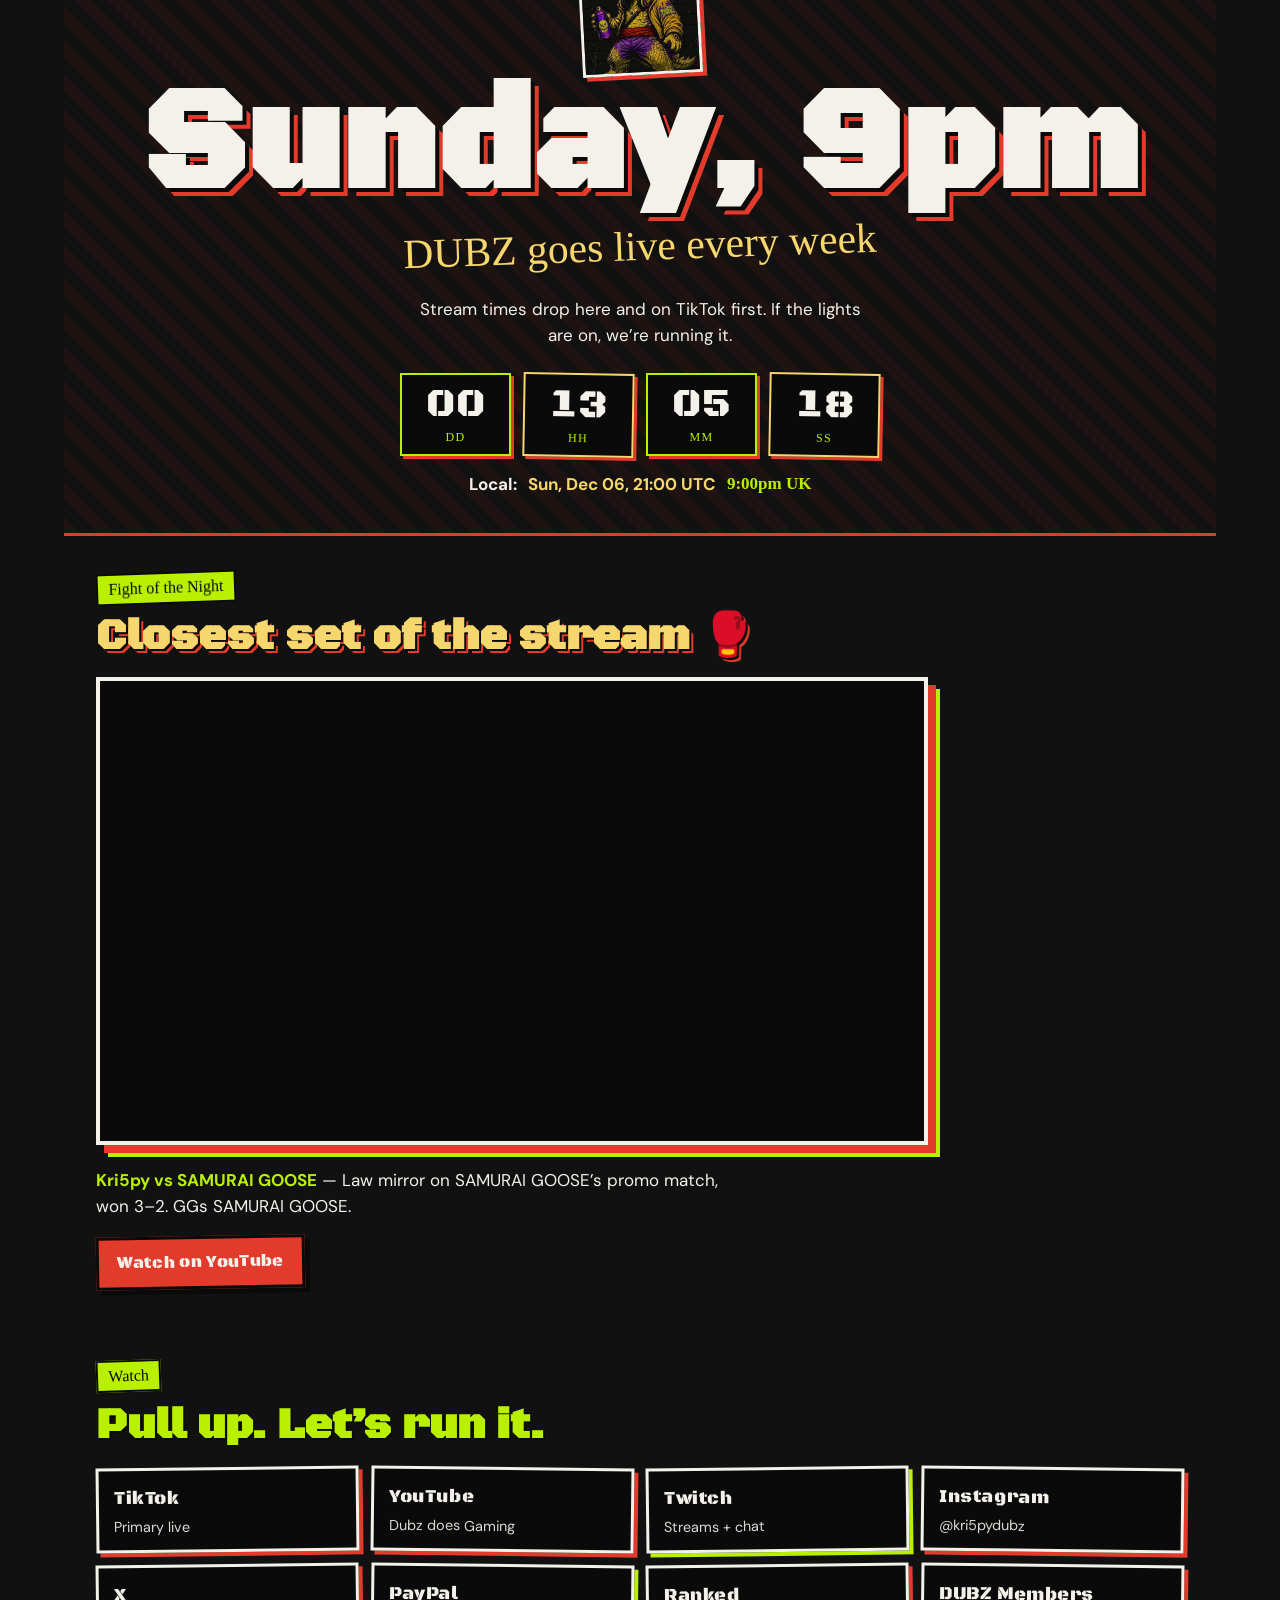
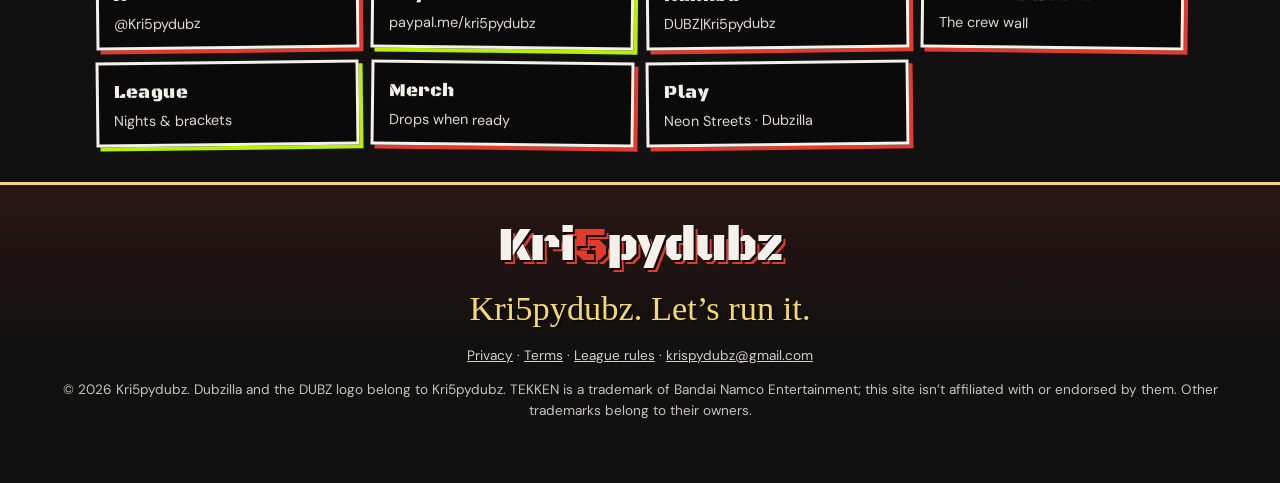
==== commit cc60fb72: "Homepage: rolling Sunday 9pm UK countdown with Dubzilla" ====
--- a/index.html
+++ b/index.html
@@ -25,7 +25,7 @@
   <link rel="preconnect" href="https://fonts.googleapis.com">
   <link rel="preconnect" href="https://fonts.gstatic.com" crossorigin>
   <link href="https://fonts.googleapis.com/css2?family=Black+Ops+One&family=DM+Sans:ital,opsz,wght@0,9..40,400;0,9..40,600;0,9..40,700;1,9..40,400&family=Permanent+Marker&display=swap" rel="stylesheet">
-  <link rel="stylesheet" href="styles.css?v=20261024a">
+  <link rel="stylesheet" href="styles.css?v=20261024c">
   <script type="application/ld+json">
 {
   "@context": "https://schema.org",
@@ -104,8 +104,9 @@
 
     <section class="when" id="when">
       <p class="section-tag">Next stream</p>
-      <h2 class="when-mega">Check here</h2>
-      <p class="when-sub">for the next stream</p>
+      <img class="when-dubzilla" src="assets/dubzilla-member.jpg" alt="Dubzilla counting down to the next DUBZ stream" width="120" height="120" loading="lazy">
+      <h2 class="when-mega">Sunday, 9pm</h2>
+      <p class="when-sub">DUBZ goes live every week</p>
       <p class="when-note">Stream times drop here and on TikTok first. If the lights are on, we’re running it.</p>
       <div class="stream-countdown" id="stream-countdown" aria-live="polite" aria-atomic="true" hidden></div>
     </section>
@@ -147,8 +148,8 @@
   </footer>
 
   <script src="script.js?v=20260908b"></script>
-  <script src="assets/streams.js?v=20261023" defer></script>
-  <script src="assets/countdown.js" defer></script>
+  <script src="assets/streams.js?v=20261024c" defer></script>
+  <script src="assets/countdown.js?v=20261024c" defer></script>
   <script src="assets/fotn.js?v=20261024b" defer></script>
 <script data-goatcounter="https://kri5pydubz.goatcounter.com/count" async src="//gc.zgo.at/count.js"></script>
 </body>
--- a/styles.css
+++ b/styles.css
@@ -159,3 +159,6 @@
 #top .hero-art{width:100%;min-width:0;}
 #top .hero-art img{aspect-ratio:16/9;height:auto;}
 .fotn{max-width:var(--max);margin:0 auto;padding:2.25rem 1.15rem;}.fotn h2{margin:0 0 1rem;font-family:"Black Ops One",system-ui,sans-serif;font-size:clamp(1.7rem,5vw,2.7rem);line-height:1.05;color:var(--tag);text-shadow:2px 2px 0 var(--ink),4px 4px 0 var(--spray);}.fotn-frame{position:relative;width:100%;max-width:52rem;aspect-ratio:16/9;background:var(--ink);border:4px solid var(--bone);box-shadow:8px 8px 0 var(--spray),12px 12px 0 var(--atomic);overflow:hidden;}.fotn-frame iframe{position:absolute;inset:0;width:100%;height:100%;border:0;}.fotn-soon{position:absolute;inset:0;display:grid;place-content:center;justify-items:center;gap:0.6rem;padding:1rem;text-align:center;background:repeating-linear-gradient(45deg,rgba(226,59,44,0.1) 0 14px,transparent 14px 28px);}.fotn-soon-tag{font-family:"Black Ops One",system-ui,sans-serif;font-size:clamp(1.8rem,7vw,3.6rem);color:var(--bone);text-shadow:3px 3px 0 var(--ink),6px 6px 0 var(--spray);transform:rotate(-2deg);}.fotn-soon p{margin:0;font-family:"Permanent Marker",cursive;color:var(--tag);}.fotn-caption{margin:1.4rem 0 1rem;max-width:40rem;}.fotn-caption strong{color:var(--atomic);}@media (min-width:70rem){.fotn{padding-left:2rem;padding-right:2rem;}}
+.when-dubzilla{display:block;width:clamp(84px,18vw,120px);height:auto;aspect-ratio:1;object-fit:cover;margin:0 auto 0.6rem;border:var(--outline,3px) solid var(--bone);box-shadow:4px 4px 0 var(--spray);transform:rotate(-3deg);animation:dz-bob 3.2s ease-in-out infinite;}
+@keyframes dz-bob{0%,100%{transform:rotate(-3deg) translateY(0);}50%{transform:rotate(-1deg) translateY(-4px);}}
+@media (prefers-reduced-motion:reduce){.when-dubzilla{animation:none;}}
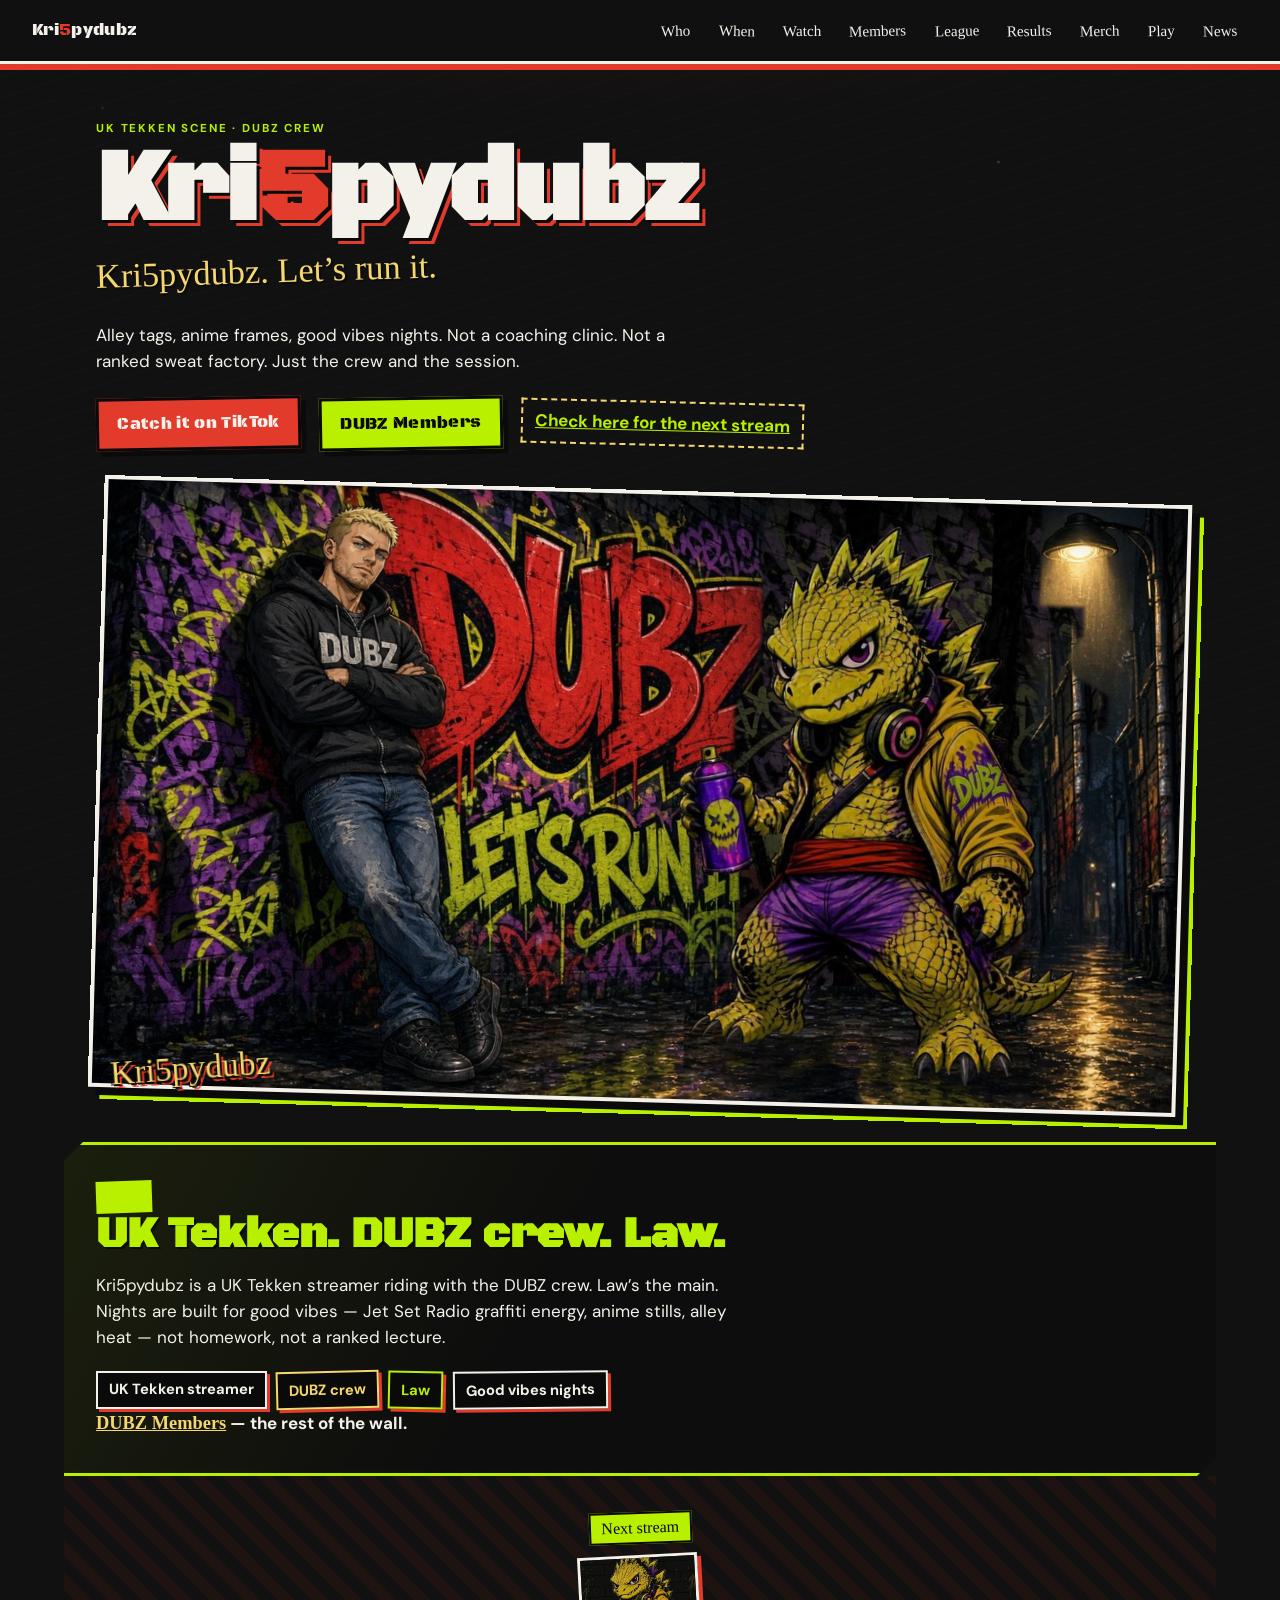
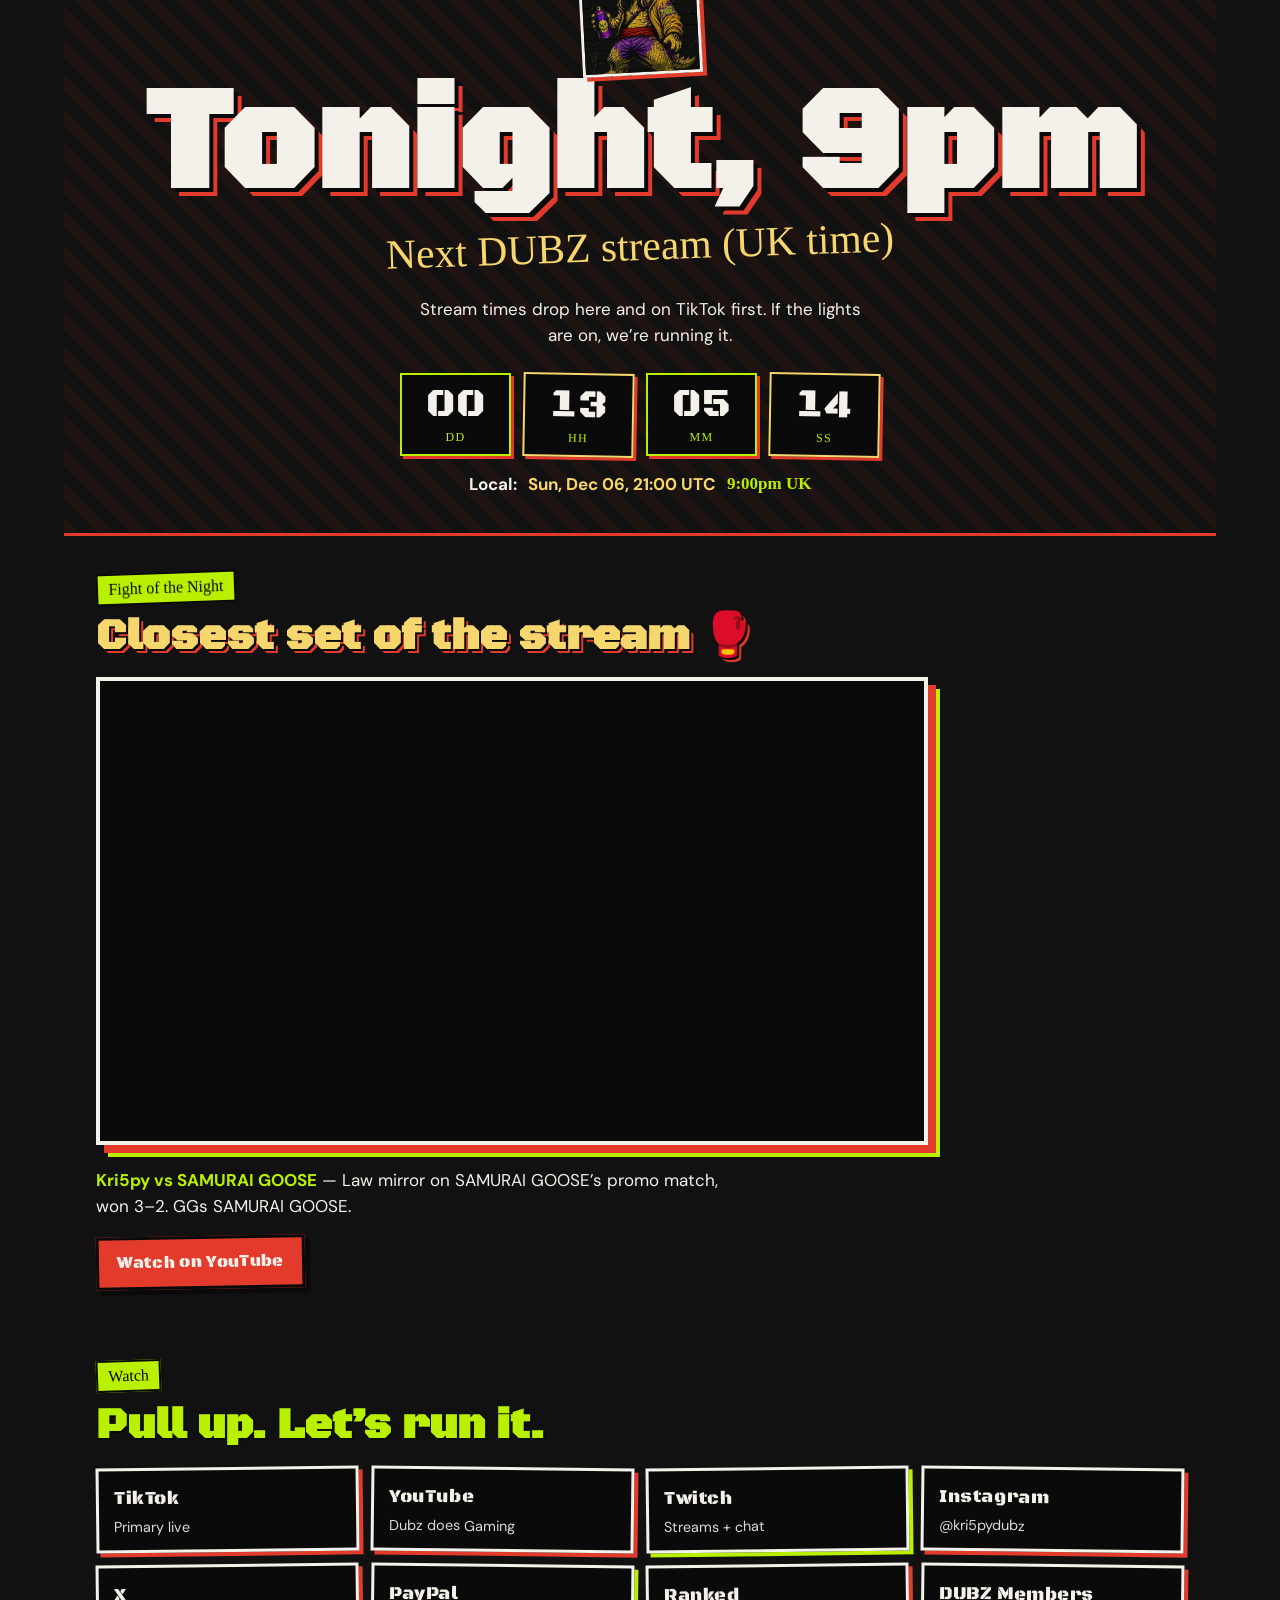
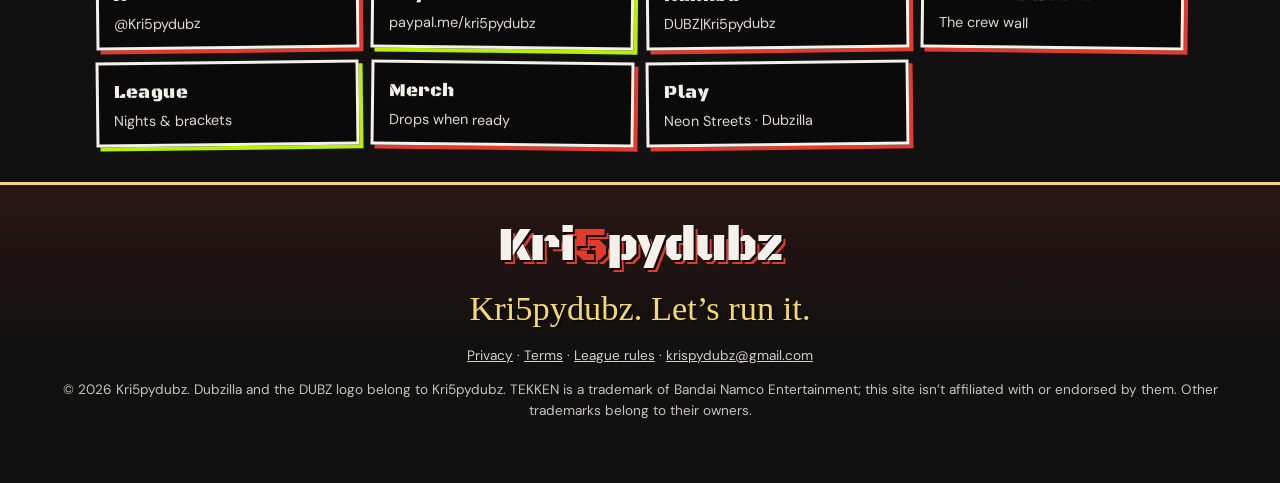
==== commit 2f28262d: "Countdown: next stream from schedule list, dynamic heading, Sunday 9pm default" ====
--- a/index.html
+++ b/index.html
@@ -105,8 +105,8 @@
     <section class="when" id="when">
       <p class="section-tag">Next stream</p>
       <img class="when-dubzilla" src="assets/dubzilla-member.jpg" alt="Dubzilla counting down to the next DUBZ stream" width="120" height="120" loading="lazy">
-      <h2 class="when-mega">Sunday, 9pm</h2>
-      <p class="when-sub">DUBZ goes live every week</p>
+      <h2 class="when-mega" id="when-heading">Sunday, 9pm</h2>
+      <p class="when-sub">Next DUBZ stream (UK time)</p>
       <p class="when-note">Stream times drop here and on TikTok first. If the lights are on, we’re running it.</p>
       <div class="stream-countdown" id="stream-countdown" aria-live="polite" aria-atomic="true" hidden></div>
     </section>
@@ -148,8 +148,8 @@
   </footer>
 
   <script src="script.js?v=20260908b"></script>
-  <script src="assets/streams.js?v=20261024c" defer></script>
-  <script src="assets/countdown.js?v=20261024c" defer></script>
+  <script src="assets/streams.js?v=20261024d" defer></script>
+  <script src="assets/countdown.js?v=20261024d" defer></script>
   <script src="assets/fotn.js?v=20261024b" defer></script>
 <script data-goatcounter="https://kri5pydubz.goatcounter.com/count" async src="//gc.zgo.at/count.js"></script>
 </body>
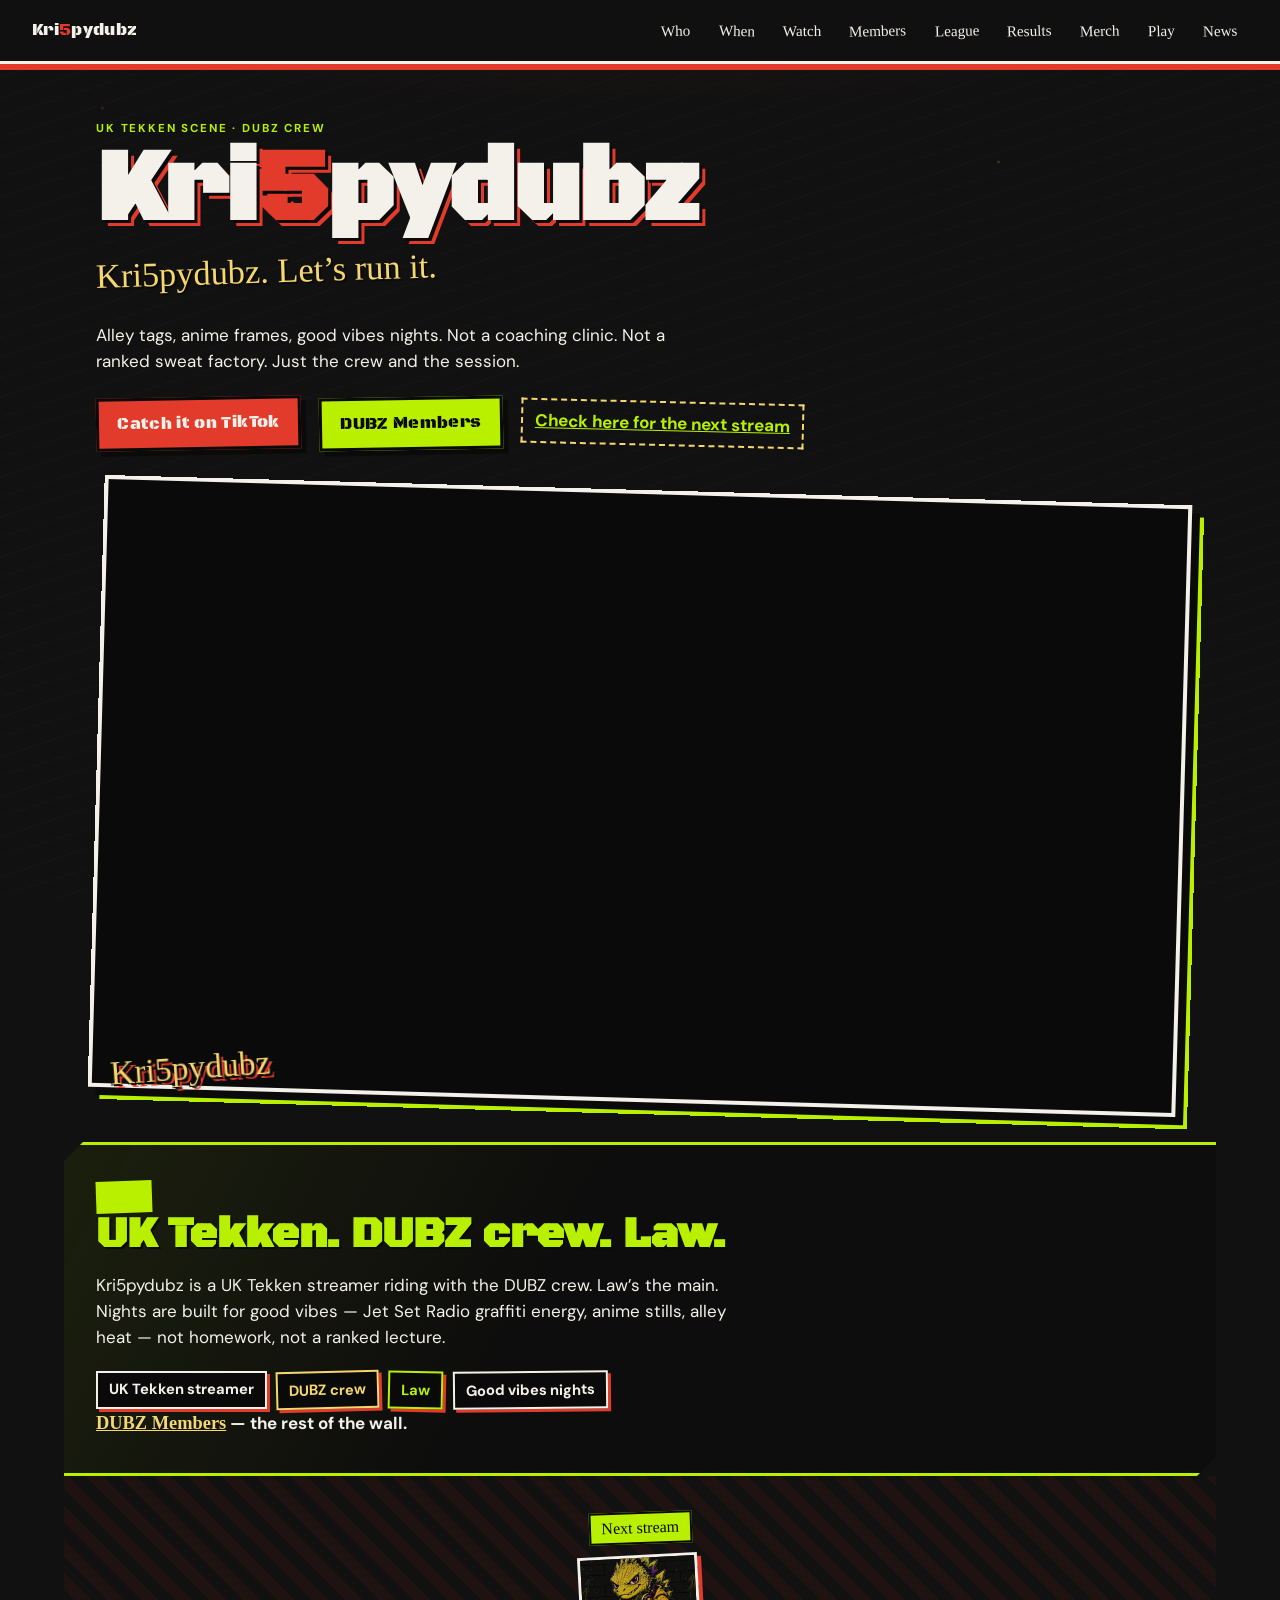
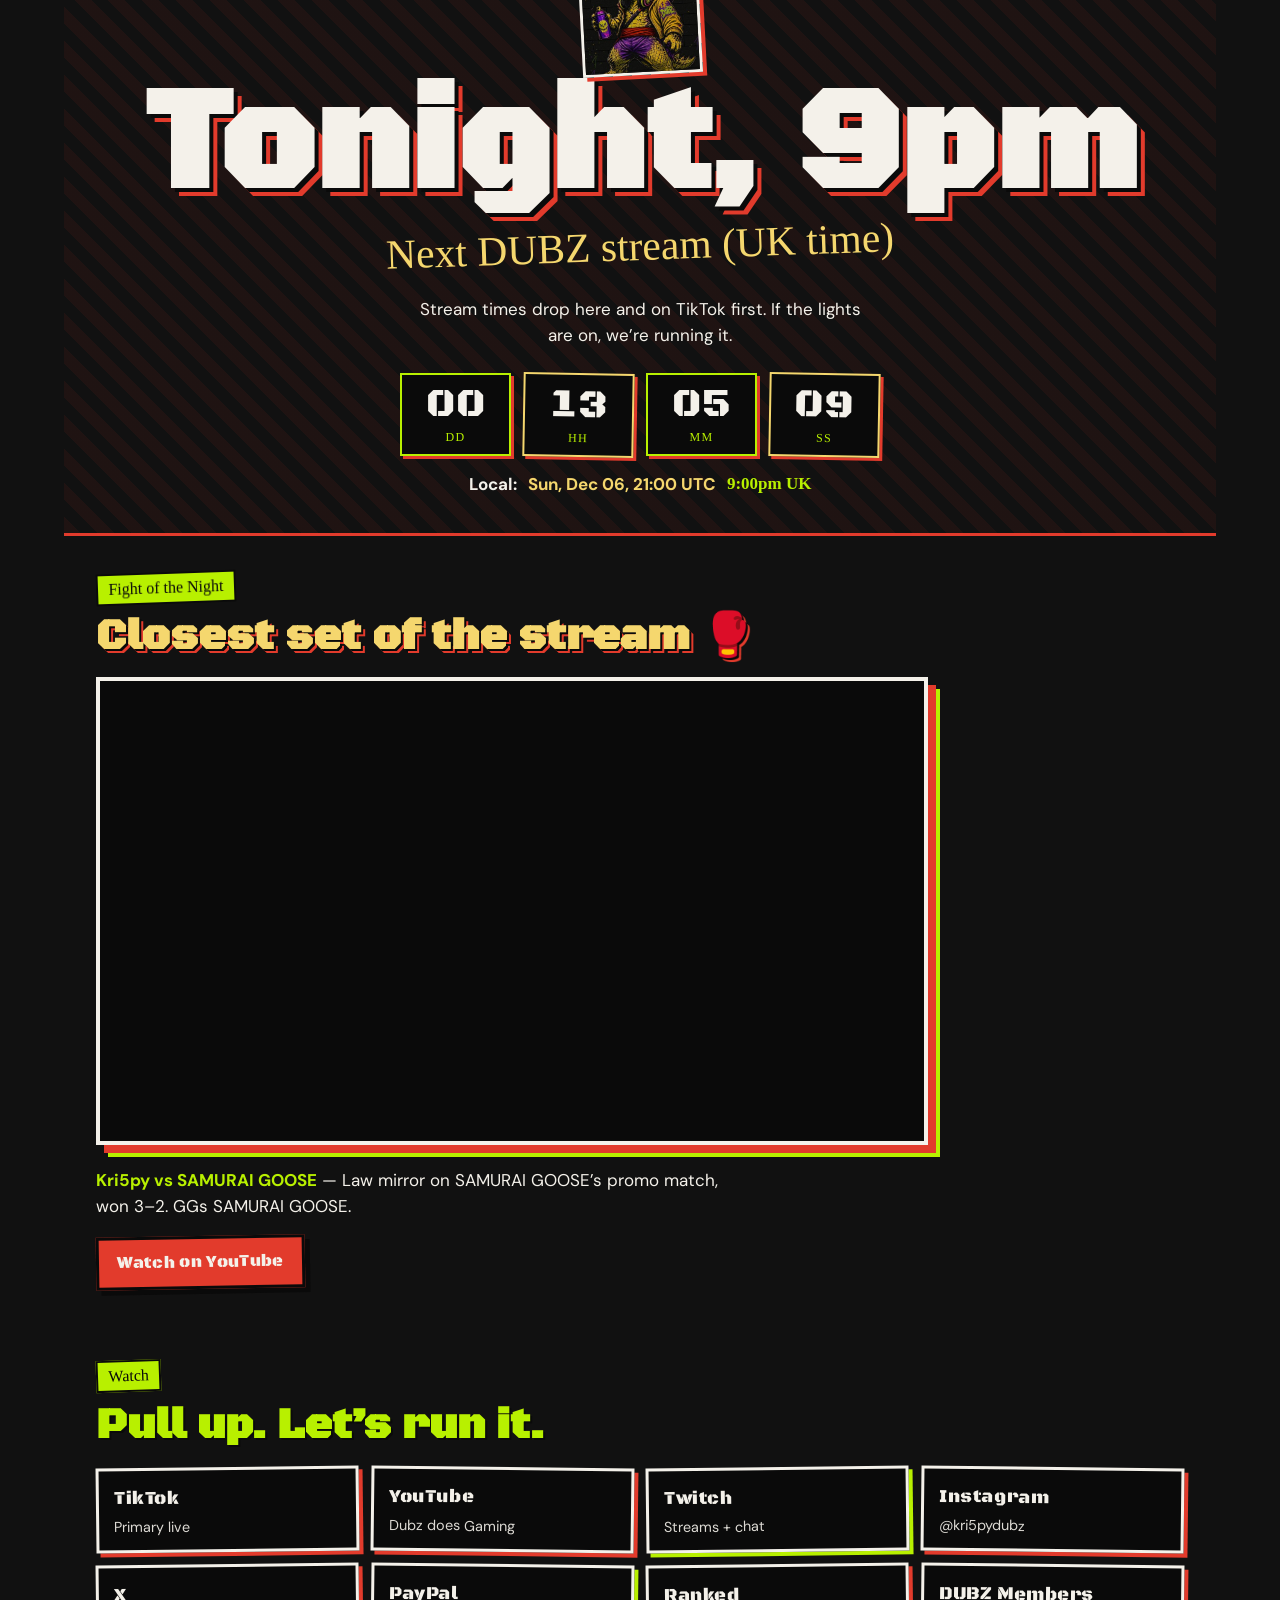
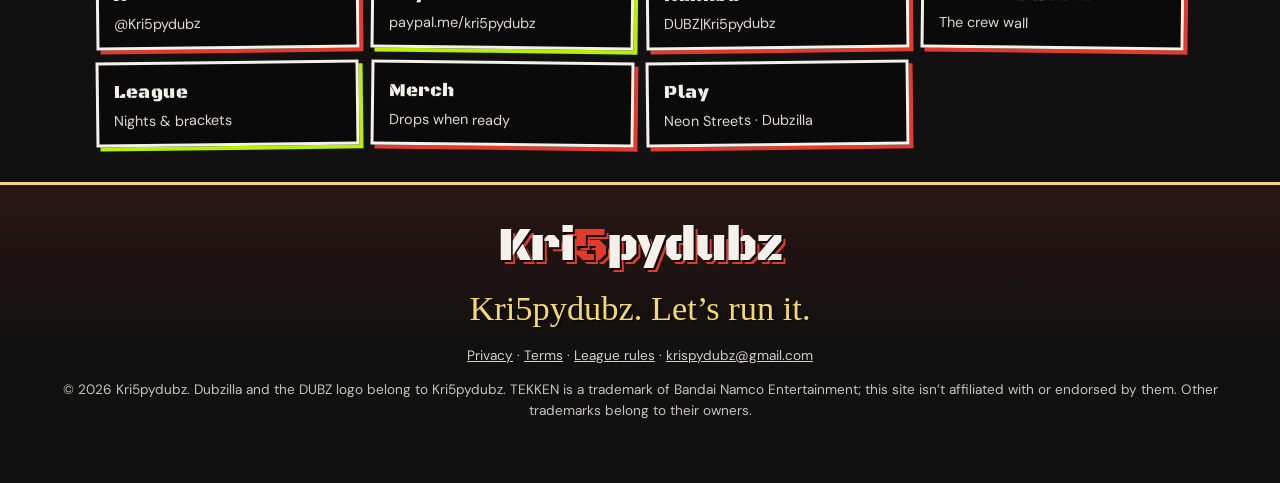
==== commit 273fcfc9: "Countdown: cancel Oct 25 stream, next is Sun 1 Nov 9pm UK" ====
--- a/index.html
+++ b/index.html
@@ -148,8 +148,8 @@
   </footer>
 
   <script src="script.js?v=20260908b"></script>
-  <script src="assets/streams.js?v=20261024d" defer></script>
-  <script src="assets/countdown.js?v=20261024d" defer></script>
+  <script src="assets/streams.js?v=20261025a" defer></script>
+  <script src="assets/countdown.js?v=20261025a" defer></script>
   <script src="assets/fotn.js?v=20261024b" defer></script>
 <script data-goatcounter="https://kri5pydubz.goatcounter.com/count" async src="//gc.zgo.at/count.js"></script>
 </body>
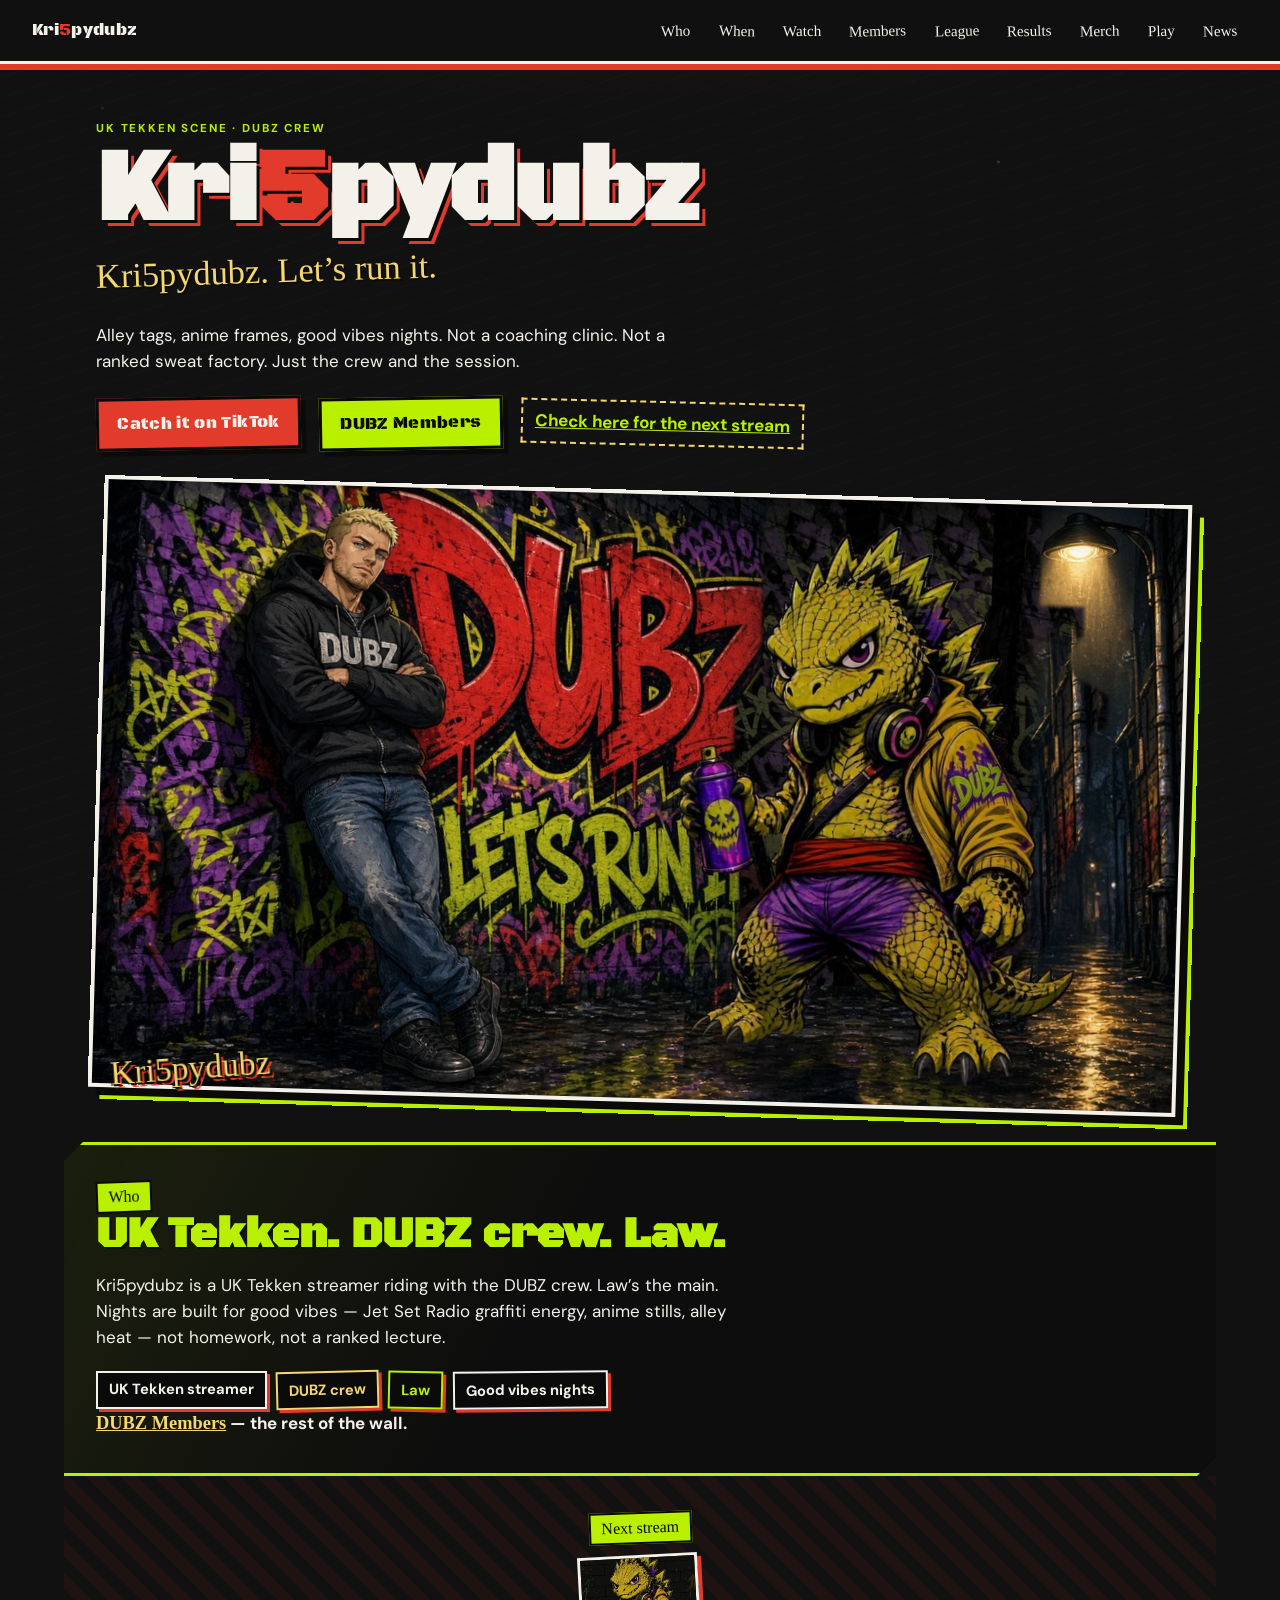
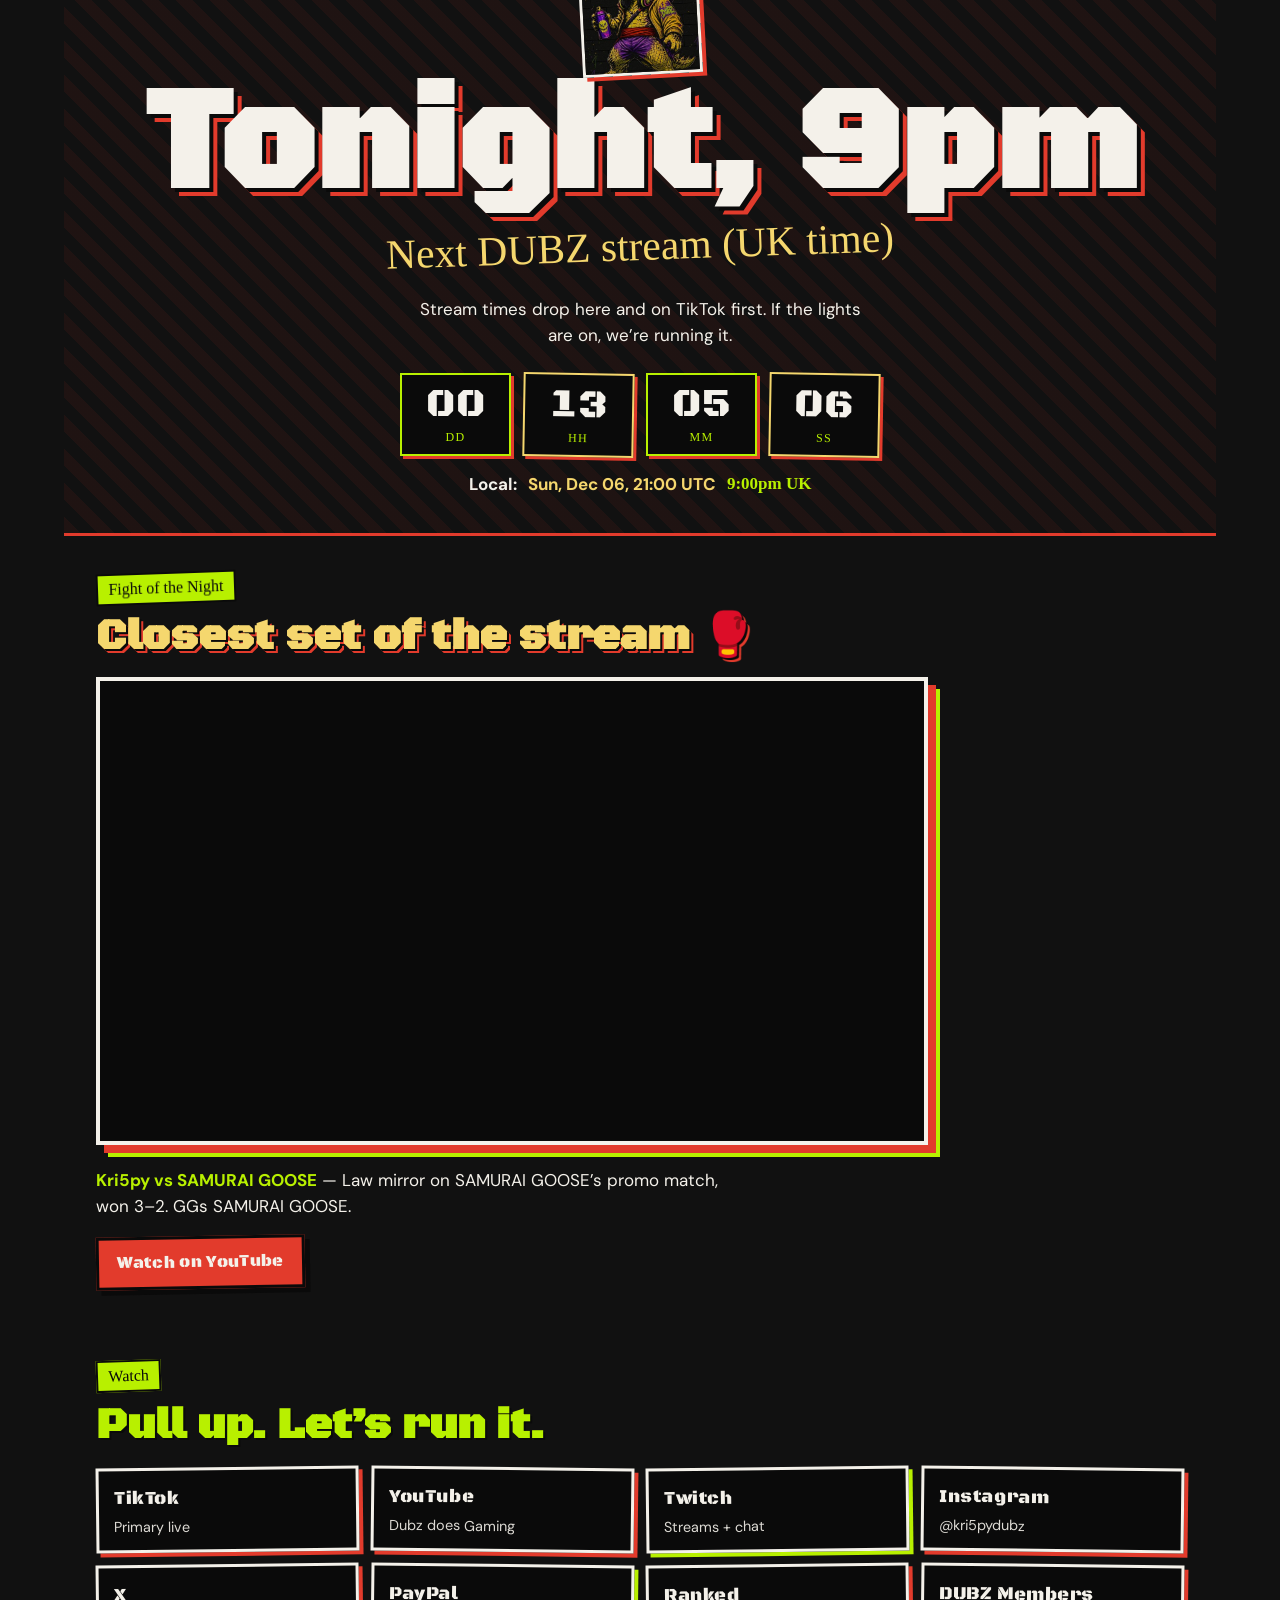
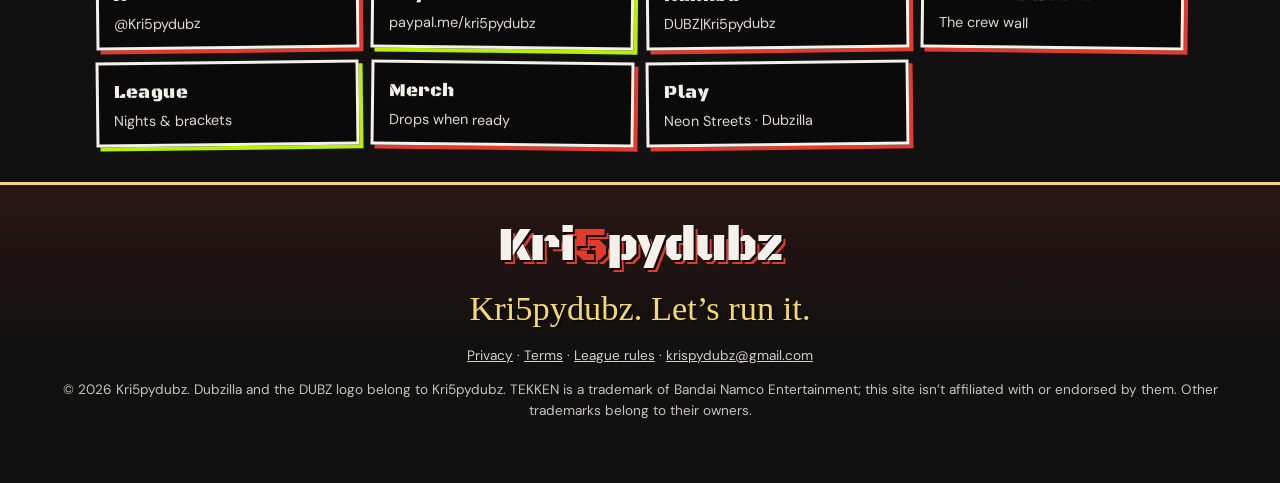
==== commit 19fb56df: "SEO: clean-URL canonicals, og:url, sitemap and internal links" ====
--- a/index.html
+++ b/index.html
@@ -48,19 +48,19 @@
   <a class="skip" href="#main">Skip to content</a>
 
   <header class="site-header">
-    <a class="brand" href="index.html" aria-label="Kri5pydubz home">
+    <a class="brand" href="/" aria-label="Kri5pydubz home">
       Kri<span class="five">5</span>pydubz
     </a>
     <nav aria-label="Site">
-      <a href="index.html#who">Who</a>
-      <a href="index.html#when">When</a>
-      <a href="index.html#watch">Watch</a>
-      <a href="members.html">Members</a>
-      <a href="league.html">League</a>
-      <a href="results.html">Results</a>
-      <a href="merch.html">Merch</a>
-      <a href="play.html">Play</a>
-      <a href="news.html">News</a>
+      <a href="/#who">Who</a>
+      <a href="/#when">When</a>
+      <a href="/#watch">Watch</a>
+      <a href="members">Members</a>
+      <a href="league">League</a>
+      <a href="results">Results</a>
+      <a href="merch">Merch</a>
+      <a href="play">Play</a>
+      <a href="news">News</a>
     </nav>
   </header>
 
@@ -73,7 +73,7 @@
         <p class="lede">Alley tags, anime frames, good vibes nights. Not a coaching clinic. Not a ranked sweat factory. Just the crew and the session.</p>
         <div class="hero-actions">
           <a class="btn btn-primary" href="https://www.tiktok.com/@kri5pydubz">Catch it on TikTok</a>
-          <a class="btn btn-ghost" href="members.html">DUBZ Members</a>
+          <a class="btn btn-ghost" href="members">DUBZ Members</a>
           <p class="when-chip"><a href="#when">Check here for the next stream</a></p>
         </div>
       </div>
@@ -99,7 +99,7 @@
         <li>Law</li>
         <li>Good vibes nights</li>
       </ul>
-      <p class="crew-jump"><a href="members.html">DUBZ Members</a> — the rest of the wall.</p>
+      <p class="crew-jump"><a href="members">DUBZ Members</a> — the rest of the wall.</p>
     </section>
 
     <section class="when" id="when">
@@ -132,10 +132,10 @@
         <li><a href="https://x.com/Kri5pydubz"><span class="door-name">X</span><span class="door-meta">@Kri5pydubz</span></a></li>
         <li><a href="https://paypal.me/kri5pydubz"><span class="door-name">PayPal</span><span class="door-meta">paypal.me/kri5pydubz</span></a></li>
         <li><a href="https://wank.wavu.wiki/player/5F5QjtJLLaGM"><span class="door-name">Ranked</span><span class="door-meta">DUBZ|Kri5pydubz</span></a></li>
-        <li><a href="members.html"><span class="door-name">DUBZ Members</span><span class="door-meta">The crew wall</span></a></li>
-        <li><a href="league.html"><span class="door-name">League</span><span class="door-meta">Nights &amp; brackets</span></a></li>
-        <li><a href="merch.html"><span class="door-name">Merch</span><span class="door-meta">Drops when ready</span></a></li>
-        <li><a href="play.html"><span class="door-name">Play</span><span class="door-meta">Neon Streets · Dubzilla</span></a></li>
+        <li><a href="members"><span class="door-name">DUBZ Members</span><span class="door-meta">The crew wall</span></a></li>
+        <li><a href="league"><span class="door-name">League</span><span class="door-meta">Nights &amp; brackets</span></a></li>
+        <li><a href="merch"><span class="door-name">Merch</span><span class="door-meta">Drops when ready</span></a></li>
+        <li><a href="play"><span class="door-name">Play</span><span class="door-meta">Neon Streets · Dubzilla</span></a></li>
       </ul>
     </section>
   </main>
@@ -143,7 +143,7 @@
   <footer class="site-footer">
     <p class="wordmark wordmark-foot">Kri<span class="five">5</span>pydubz</p>
     <p class="hook">Kri5pydubz. Let’s run it.</p>
-    <p class="legal-links"><a href="privacy.html">Privacy</a> · <a href="terms.html">Terms</a> · <a href="league-rules.html">League rules</a> · <a href="mailto:krispydubz@gmail.com">krispydubz@gmail.com</a></p>
+    <p class="legal-links"><a href="privacy">Privacy</a> · <a href="terms">Terms</a> · <a href="league-rules">League rules</a> · <a href="mailto:krispydubz@gmail.com">krispydubz@gmail.com</a></p>
     <p class="legal-note">© 2026 Kri5pydubz. Dubzilla and the DUBZ logo belong to Kri5pydubz. TEKKEN is a trademark of Bandai Namco Entertainment; this site isn’t affiliated with or endorsed by them. Other trademarks belong to their owners.</p>
   </footer>
 
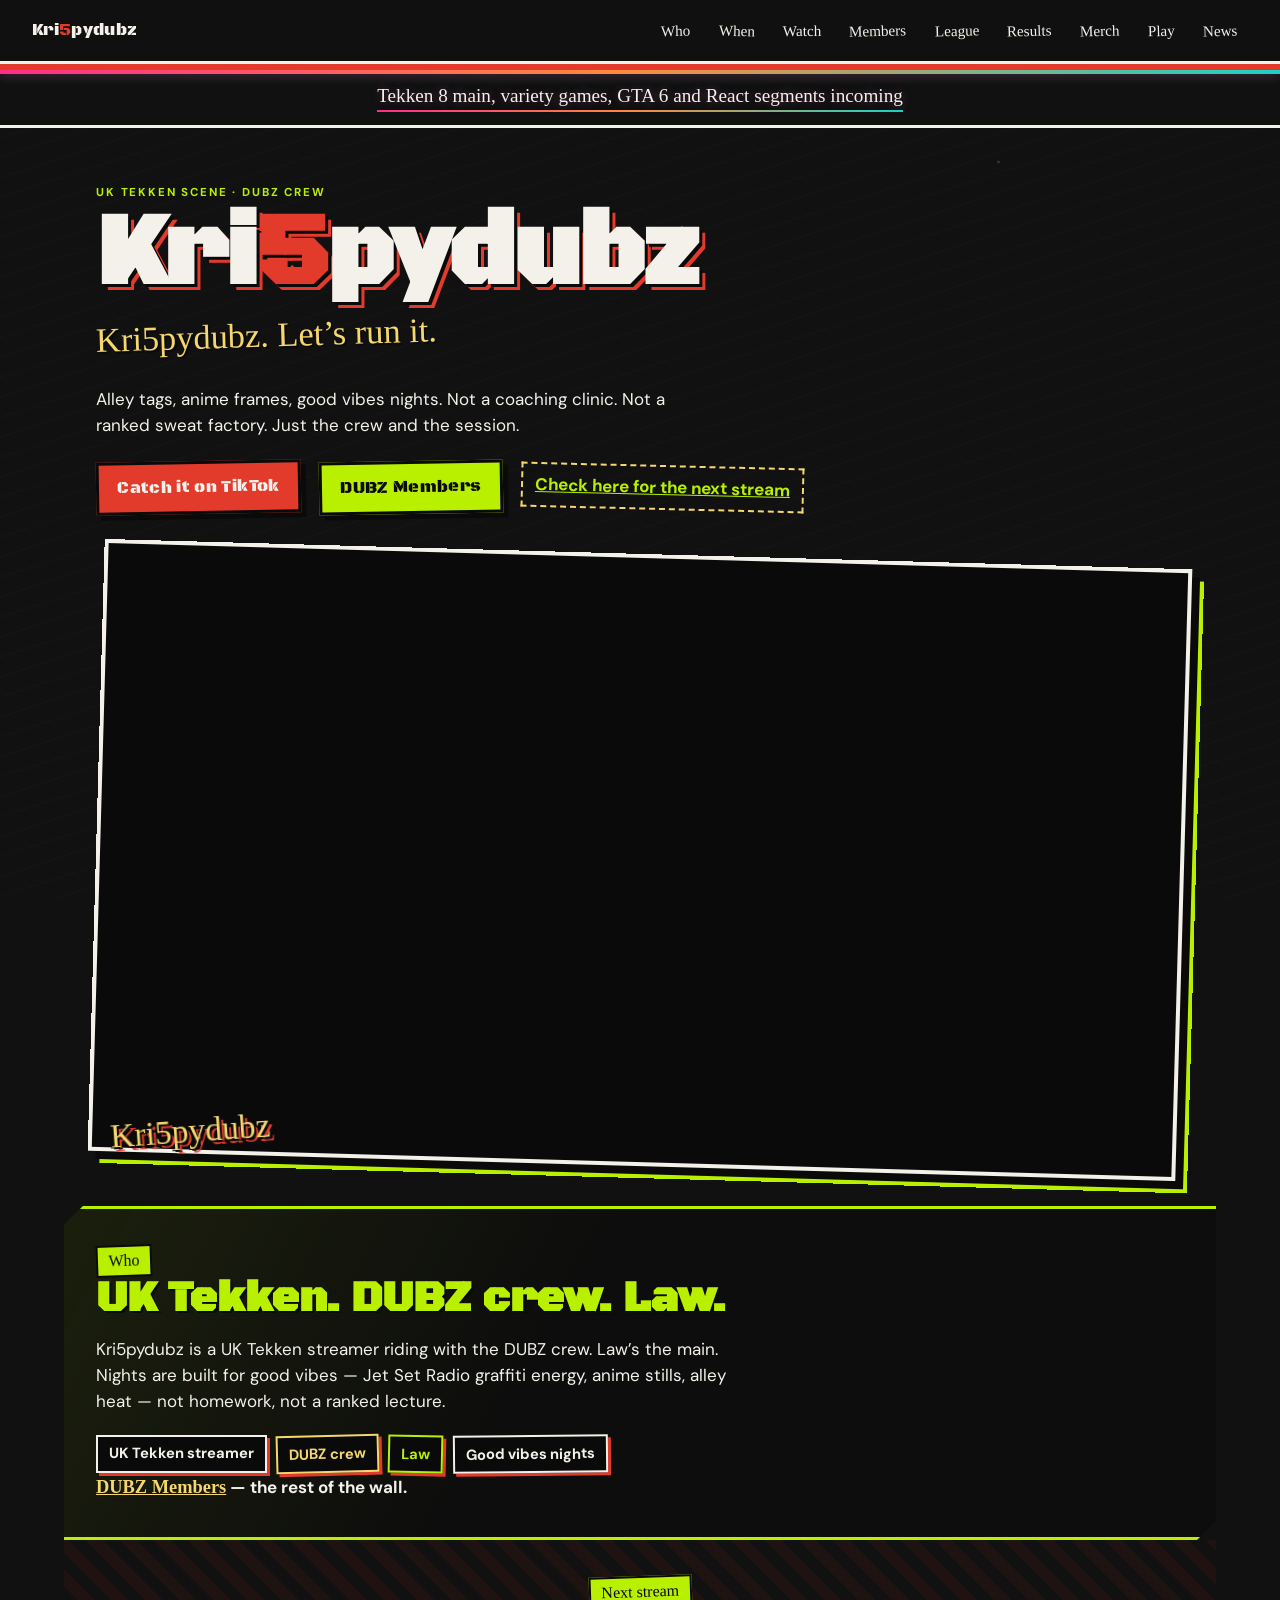
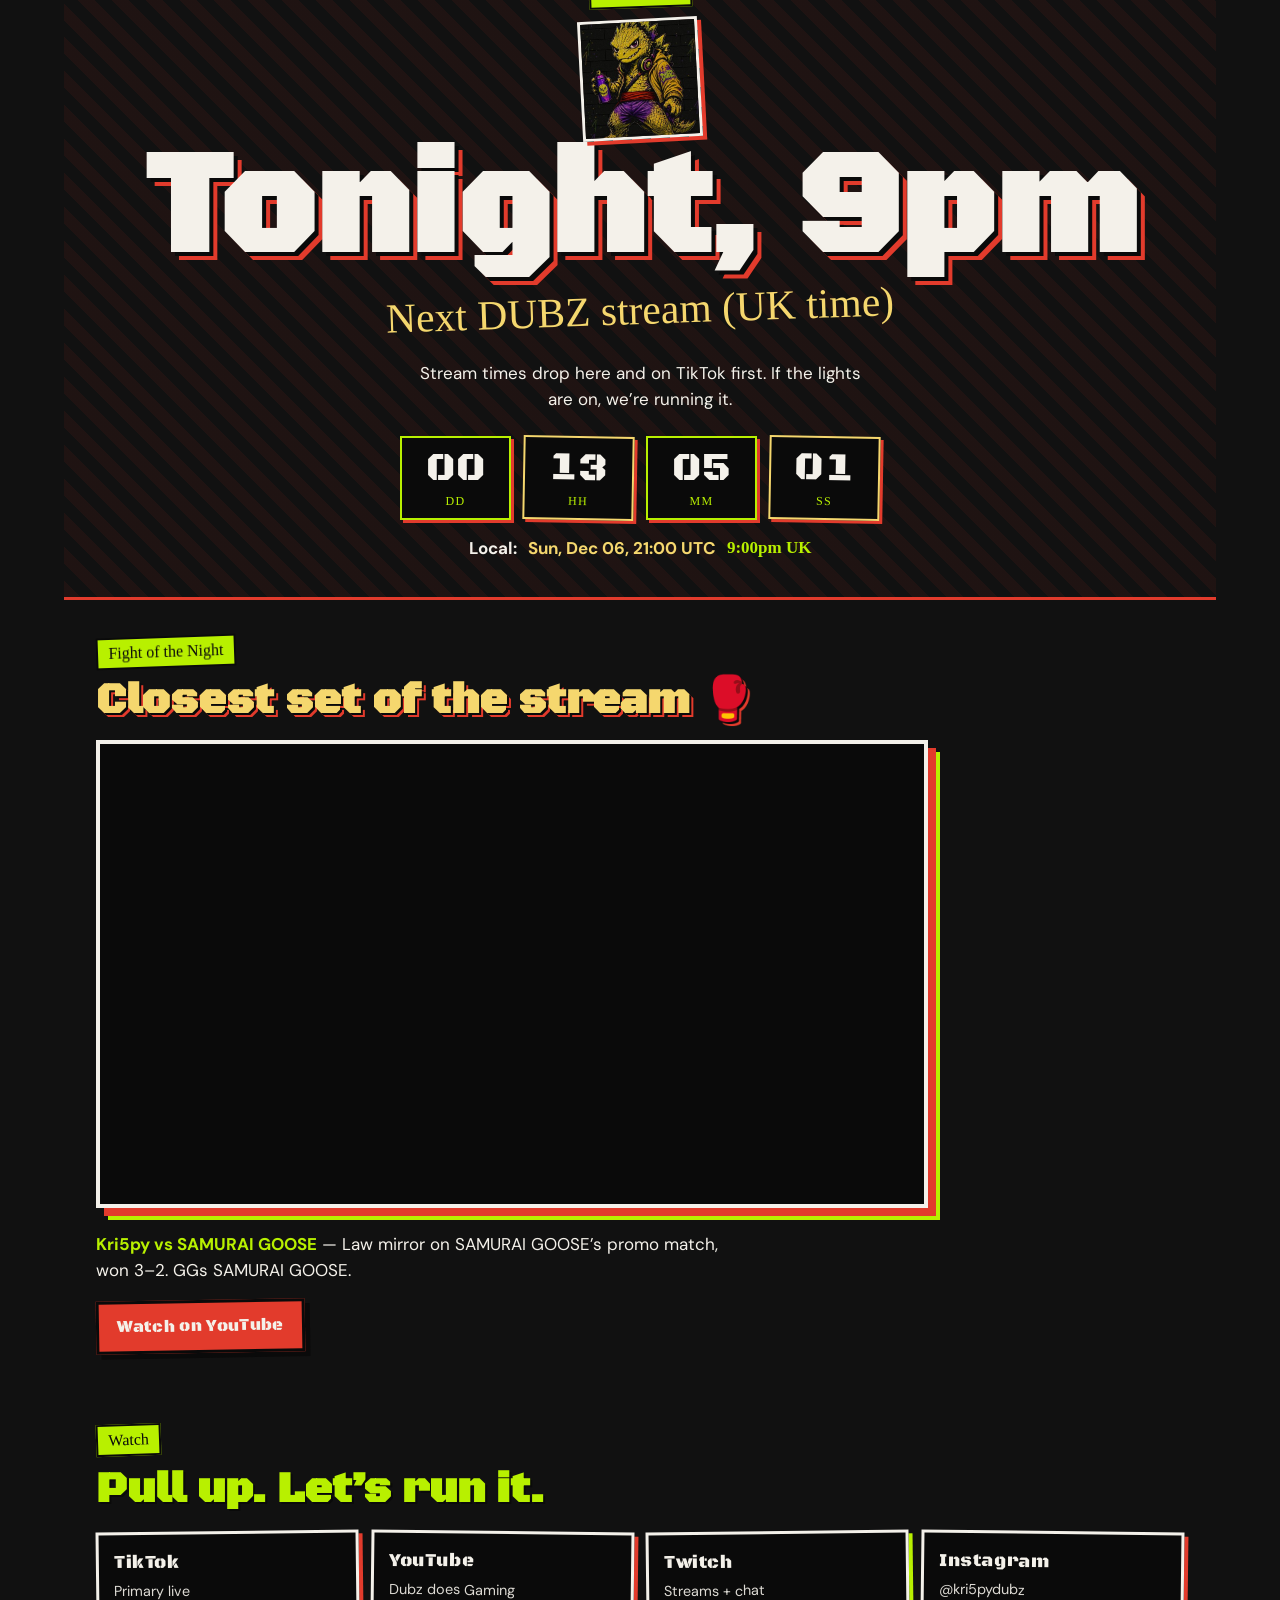
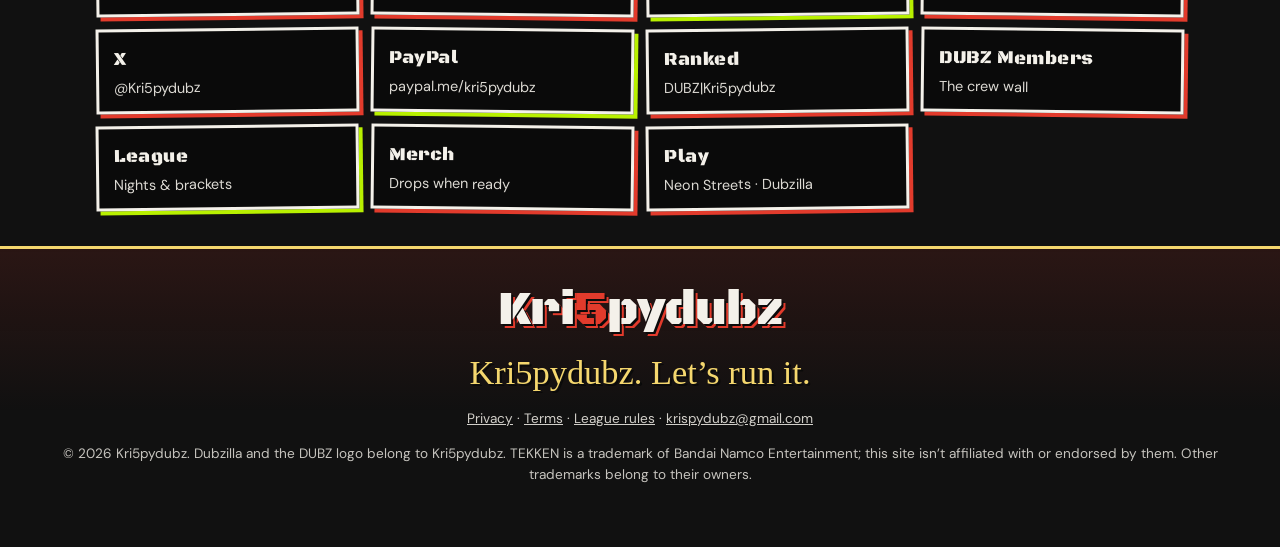
==== commit 0142fc4f: "Draft: variety streaming announcement and temporary Vice City accents Unpublished local draft only. " ====
--- a/index.html
+++ b/index.html
@@ -26,6 +26,7 @@
   <link rel="preconnect" href="https://fonts.gstatic.com" crossorigin>
   <link href="https://fonts.googleapis.com/css2?family=Black+Ops+One&family=DM+Sans:ital,opsz,wght@0,9..40,400;0,9..40,600;0,9..40,700;1,9..40,400&family=Permanent+Marker&display=swap" rel="stylesheet">
   <link rel="stylesheet" href="styles.css?v=20261024c">
+  <link rel="stylesheet" href="assets/seasonal-vicecity.css?v=20261111b">
   <script type="application/ld+json">
 {
   "@context": "https://schema.org",
@@ -63,6 +64,10 @@
       <a href="news">News</a>
     </nav>
   </header>
+
+  <aside class="seasonal-banner" aria-label="Variety streaming announcement">
+    <a href="news.html">Tekken 8 main, variety games, GTA 6 and React segments incoming</a>
+  </aside>
 
   <main id="main">
     <section class="hero" id="top">
--- a/assets/seasonal-vicecity.css
+++ b/assets/seasonal-vicecity.css
@@ -0,0 +1,94 @@
+/* ==========================================================================
+   TEMPORARY seasonal accents — neon 80s / Vice City (GTA 6 hype window)
+   ==========================================================================
+   Safe to delete this file (and its <link> tags on index.html + news.html)
+   when the season ends. Does not change stream times, league details,
+   or the core DUBZ palette / fonts / Dubzilla art.
+
+   Accents only: pink #FF2E88, orange #FF8A3D, teal #19D3C5.
+   No Rockstar or GTA logos, fonts (no Pricedown), or official art.
+   ========================================================================== */
+
+:root {
+  --vc-pink: #FF2E88;
+  --vc-orange: #FF8A3D;
+  --vc-teal: #19D3C5;
+  --vc-sunset: linear-gradient(90deg, #FF2E88 0%, #FF8A3D 48%, #19D3C5 100%);
+}
+
+/* Thin announcement strip on the homepage */
+.seasonal-banner {
+  position: relative;
+  margin: 0;
+  padding: 1.15rem 1.15rem 0.8rem;
+  text-align: center;
+  background: #111111;
+  border-bottom: 3px solid #F4F1EA;
+}
+
+/* Sit just below the sticky header's 6px spray shadow so the sunset strip stays visible */
+.seasonal-banner::before {
+  content: "";
+  display: block;
+  position: absolute;
+  left: 0;
+  right: 0;
+  top: 6px;
+  height: 4px;
+  background: var(--vc-sunset);
+  box-shadow: 0 0 12px rgba(255, 46, 136, 0.45), 0 0 16px rgba(25, 211, 197, 0.28);
+}
+
+.seasonal-banner a {
+  display: inline-block;
+  max-width: min(40rem, 100%);
+  color: #F4F1EA;
+  font-family: "Permanent Marker", cursive;
+  font-size: clamp(0.95rem, 2.5vw, 1.2rem);
+  line-height: 1.4;
+  text-align: center;
+  text-decoration: none;
+  padding-bottom: 0.18rem;
+  background-image: var(--vc-sunset);
+  background-size: 100% 2px;
+  background-repeat: no-repeat;
+  background-position: 0 100%;
+  text-shadow: 0 0 10px rgba(255, 46, 136, 0.35), 0 0 14px rgba(25, 211, 197, 0.22);
+}
+
+.seasonal-banner a:hover,
+.seasonal-banner a:focus-visible {
+  color: #19D3C5;
+}
+
+@media (min-width: 70rem) {
+  .seasonal-banner {
+    padding-left: 2rem;
+    padding-right: 2rem;
+  }
+}
+
+/* Subtle sunset cap on the variety news card only */
+.news-card.seasonal-card {
+  position: relative;
+}
+
+.news-card.seasonal-card::before {
+  content: "";
+  display: block;
+  height: 4px;
+  margin: -1rem -1rem 0.75rem;
+  background: var(--vc-sunset);
+  box-shadow: 0 0 10px rgba(255, 46, 136, 0.35);
+}
+
+@media (prefers-reduced-motion: reduce) {
+  .seasonal-banner a {
+    text-shadow: none;
+  }
+
+  .seasonal-banner::before,
+  .news-card.seasonal-card::before {
+    box-shadow: none;
+  }
+}
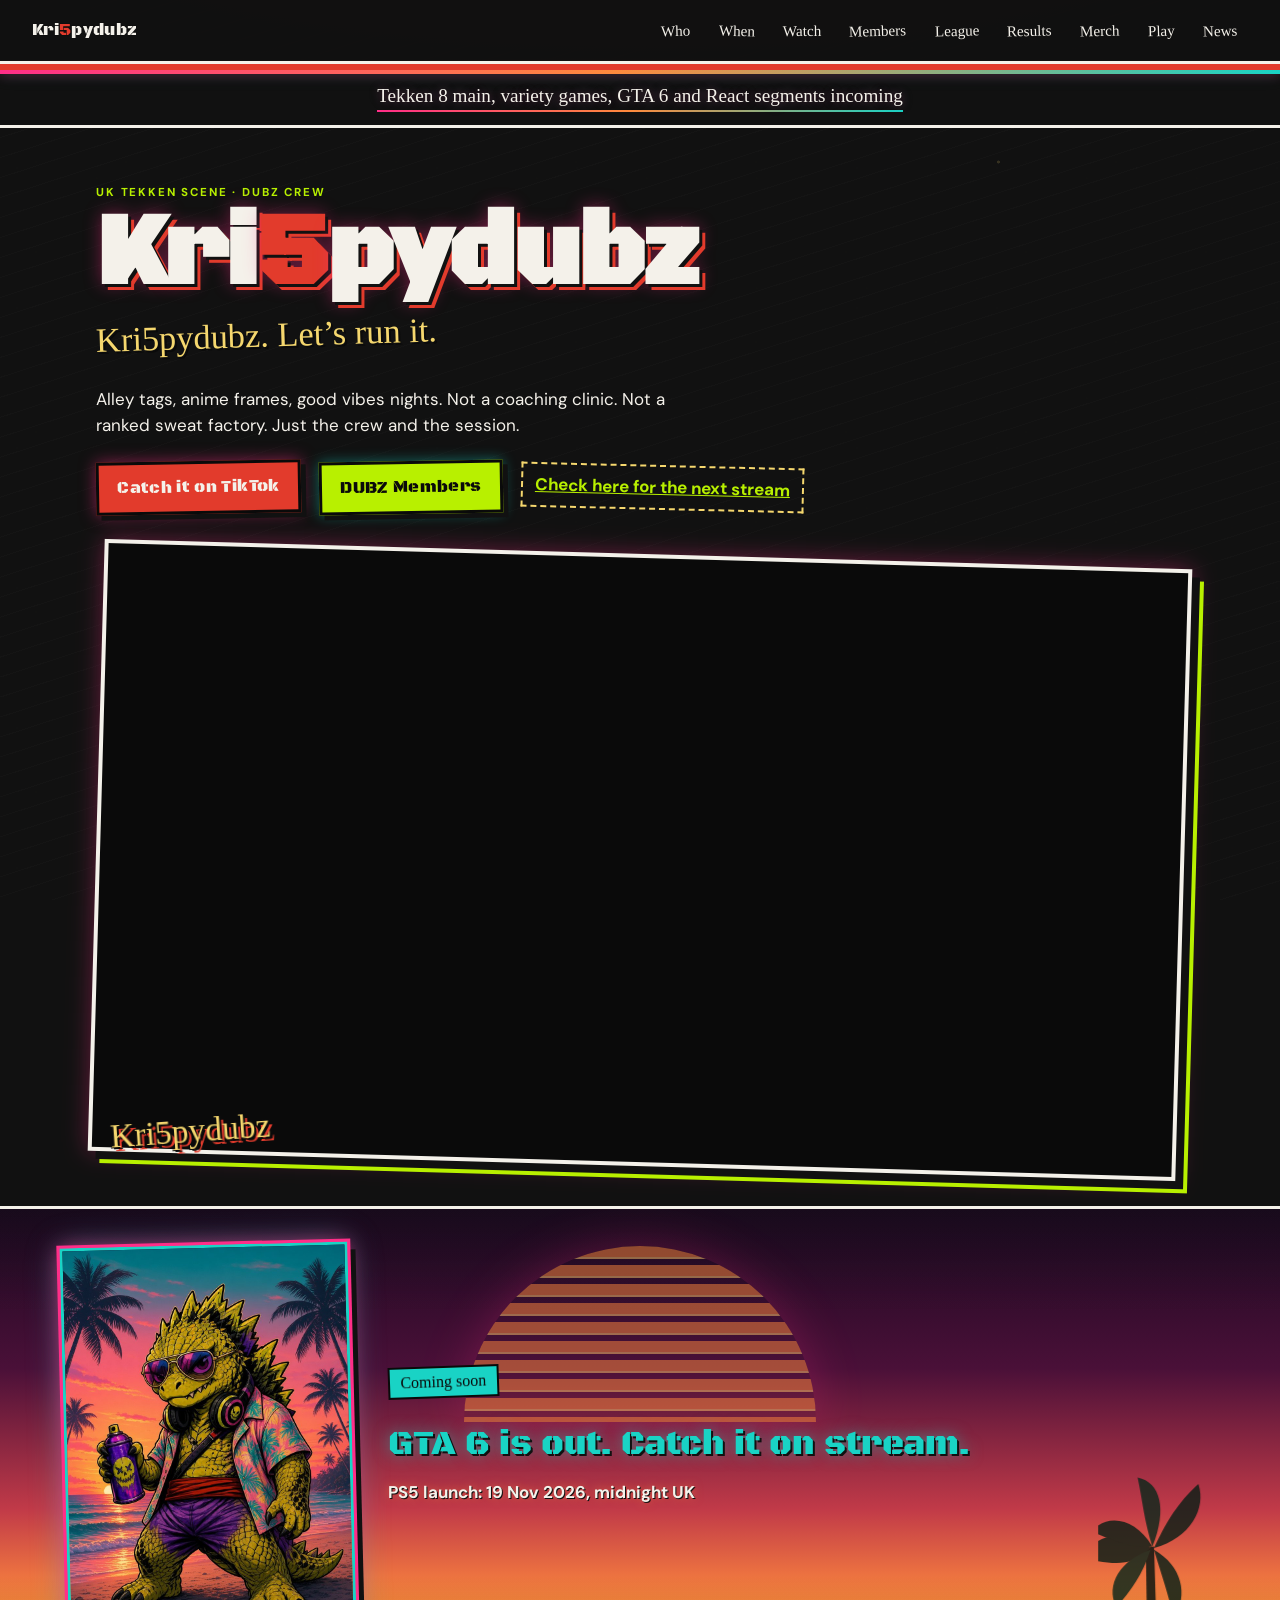
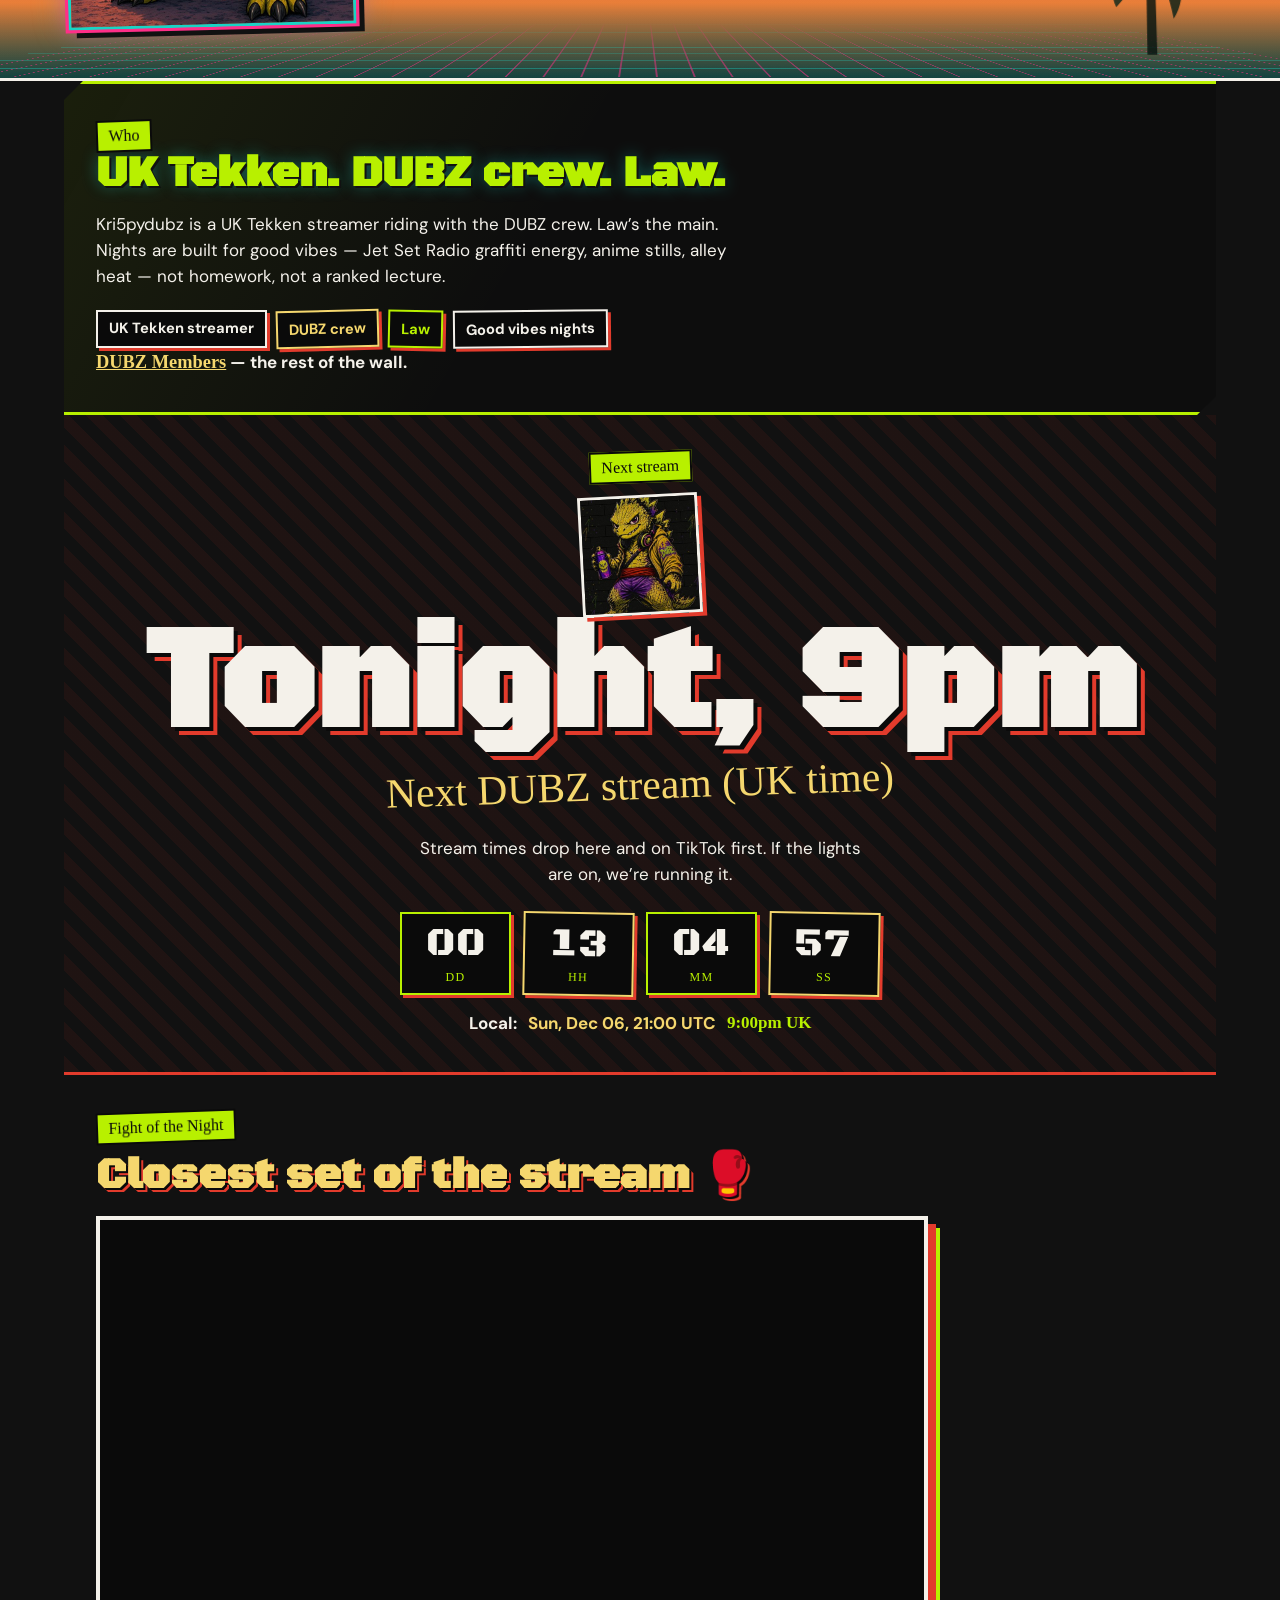
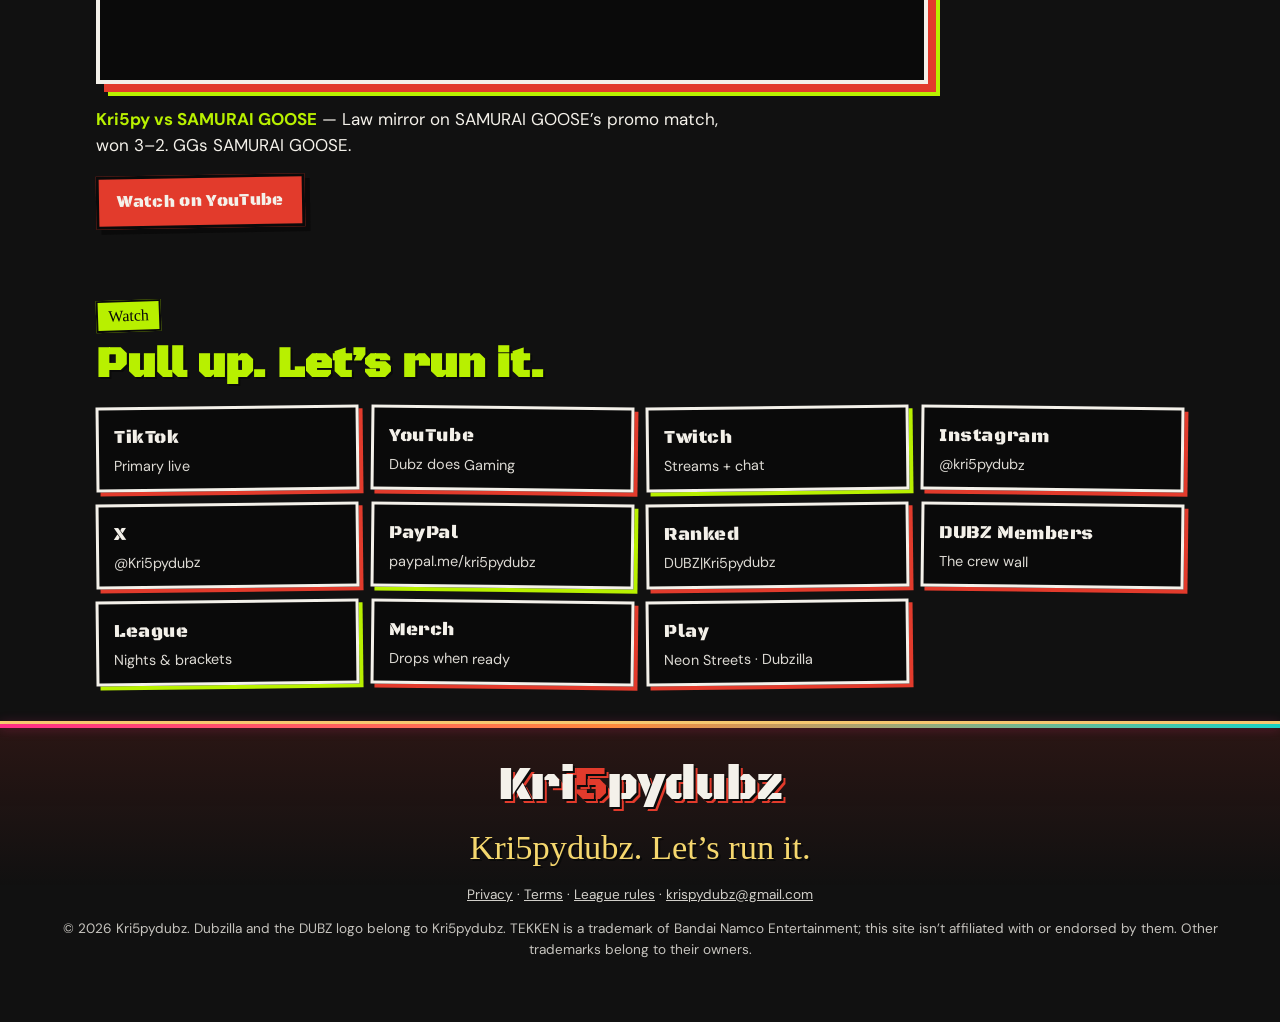
==== commit b8839768: "Draft: GTA 6 launch countdown and extra Vice City accents Local draft only — do not publish until ap" ====
--- a/index.html
+++ b/index.html
@@ -26,7 +26,7 @@
   <link rel="preconnect" href="https://fonts.gstatic.com" crossorigin>
   <link href="https://fonts.googleapis.com/css2?family=Black+Ops+One&family=DM+Sans:ital,opsz,wght@0,9..40,400;0,9..40,600;0,9..40,700;1,9..40,400&family=Permanent+Marker&display=swap" rel="stylesheet">
   <link rel="stylesheet" href="styles.css?v=20261024c">
-  <link rel="stylesheet" href="assets/seasonal-vicecity.css?v=20261111b">
+  <link rel="stylesheet" href="assets/seasonal-vicecity.css?v=20261111c">
   <script type="application/ld+json">
 {
   "@context": "https://schema.org",
@@ -94,6 +94,26 @@
       </figure>
     </section>
 
+
+    <!-- Seasonal: GTA 6 launch countdown. Remove this section, assets/gta6-countdown.js and assets/seasonal-vicecity.css to revert. -->
+    <section class="gta6-drop" id="gta6-drop" aria-label="GTA 6 launch countdown">
+      <div class="gta6-drop-inner">
+        <figure class="gta6-dubzilla">
+          <img
+            src="assets/dubzilla-vicecity.jpg"
+            width="864" height="1152"
+            alt="Dubzilla in a pastel Hawaiian shirt and aviator sunglasses at sunset"
+            loading="lazy" decoding="async">
+        </figure>
+        <div class="gta6-drop-copy">
+          <p class="section-tag">Coming soon</p>
+          <h2 id="gta6-heading">GTA 6 drops in</h2>
+          <div id="gta6-countdown" aria-live="polite" aria-atomic="true"></div>
+          <p class="gta6-note">PS5 launch: 19 Nov 2026, midnight UK</p>
+        </div>
+      </div>
+    </section>
+
     <section class="who" id="who">
       <p class="section-tag">Who</p>
       <h2>UK Tekken. DUBZ crew. Law.</h2>
@@ -156,6 +176,7 @@
   <script src="assets/streams.js?v=20261025a" defer></script>
   <script src="assets/countdown.js?v=20261025a" defer></script>
   <script src="assets/fotn.js?v=20261024b" defer></script>
+  <script src="assets/gta6-countdown.js?v=20261111c" defer></script>
 <script data-goatcounter="https://kri5pydubz.goatcounter.com/count" async src="//gc.zgo.at/count.js"></script>
 </body>
 </html>
--- a/assets/seasonal-vicecity.css
+++ b/assets/seasonal-vicecity.css
@@ -2,10 +2,11 @@
    TEMPORARY seasonal accents — neon 80s / Vice City (GTA 6 hype window)
    ==========================================================================
    Safe to delete this file (and its <link> tags on index.html + news.html)
-   when the season ends. Does not change stream times, league details,
-   or the core DUBZ palette / fonts / Dubzilla art.
-
-   Accents only: pink #FF2E88, orange #FF8A3D, teal #19D3C5.
+   plus the #gta6-drop section and assets/gta6-countdown.js when the season
+   ends. Does not change stream times, league details, assets/streams.js,
+   or the core DUBZ palette / fonts / original Dubzilla art.
+
+   Accents: pink #FF2E88, orange #FF8A3D, teal #19D3C5, purple #7B3CFF.
    No Rockstar or GTA logos, fonts (no Pricedown), or official art.
    ========================================================================== */
 
@@ -13,6 +14,7 @@
   --vc-pink: #FF2E88;
   --vc-orange: #FF8A3D;
   --vc-teal: #19D3C5;
+  --vc-purple: #7B3CFF;
   --vc-sunset: linear-gradient(90deg, #FF2E88 0%, #FF8A3D 48%, #19D3C5 100%);
 }
 
@@ -82,13 +84,315 @@
   box-shadow: 0 0 10px rgba(255, 46, 136, 0.35);
 }
 
+/* --------------------------------------------------------------------------
+   GTA 6 launch countdown section
+   -------------------------------------------------------------------------- */
+
+.gta6-drop {
+  --palm: url("data:image/svg+xml,%3Csvg xmlns='http://www.w3.org/2000/svg' viewBox='0 0 140 220'%3E%3Cpath fill='%2306140f' d='M68 220l4-132 10 2-2 130z'/%3E%3Cpath fill='%230a1f16' d='M72 90C28 78 8 42 18 12c18 16 36 38 54 78z'/%3E%3Cpath fill='%230c281c' d='M74 88C56 42 64 10 92 4 86 32 84 58 74 88z'/%3E%3Cpath fill='%230a1f16' d='M76 90c42-24 70-16 82 14-30 2-54 14-82-14z'/%3E%3Cpath fill='%230c281c' d='M76 92c36 12 56 42 42 70-18-20-32-40-42-70z'/%3E%3Cpath fill='%23082018' d='M72 92C38 112 30 146 48 176c6-28 14-50 24-84z'/%3E%3Cpath fill='%230a1f16' d='M74 88c22-36 56-40 74-18-26 10-50 22-74 18z'/%3E%3C/svg%3E");
+  position: relative;
+  overflow: hidden;
+  isolation: isolate;
+  margin: 0;
+  padding: 2.25rem 1.15rem 3.2rem;
+  border-block: 3px solid #F4F1EA;
+  background:
+    linear-gradient(180deg, rgba(17, 17, 17, 0.28) 0%, transparent 22%, transparent 78%, rgba(17, 17, 17, 0.35) 100%),
+    linear-gradient(180deg, #1a0820 0%, #4a1038 34%, #c13a48 64%, #ff8a3d 84%, #155e58 100%);
+}
+
+/* Striped retro sun */
+.gta6-drop::before {
+  content: "";
+  position: absolute;
+  z-index: 0;
+  width: min(22rem, 72vw);
+  height: min(11rem, 36vw);
+  left: 50%;
+  top: 8%;
+  transform: translateX(-50%);
+  border-radius: 50% 50% 0 0 / 100% 100% 0 0;
+  background: repeating-linear-gradient(
+    to bottom,
+    #FF8A3D 0 11px,
+    #ffc56a 11px 13px,
+    transparent 13px 19px
+  );
+  box-shadow: 0 0 48px rgba(255, 46, 136, 0.5);
+  opacity: 0.5;
+  pointer-events: none;
+}
+
+/* Perspective grid floor — kept inside the section so it reads as a horizon */
+.gta6-drop::after {
+  content: "";
+  position: absolute;
+  z-index: 0;
+  left: -8%;
+  right: -8%;
+  bottom: 0;
+  height: 44%;
+  background:
+    repeating-linear-gradient(90deg, transparent 0 36px, rgba(255, 46, 136, 0.58) 36px 38px),
+    repeating-linear-gradient(0deg, transparent 0 20px, rgba(25, 211, 197, 0.45) 20px 22px);
+  transform: perspective(280px) rotateX(64deg);
+  transform-origin: center bottom;
+  mask-image: linear-gradient(to top, rgba(0, 0, 0, 0.92), rgba(0, 0, 0, 0.4) 62%, transparent 100%);
+  pointer-events: none;
+}
+
+.gta6-drop-inner {
+  position: relative;
+  z-index: 1;
+  display: grid;
+  gap: 1.35rem;
+  max-width: var(--max, 72rem);
+  margin: 0 auto;
+  align-items: center;
+  justify-items: center;
+  text-align: center;
+}
+
+/* Palm silhouettes drawn for this skin — not official artwork */
+.gta6-drop-inner::before,
+.gta6-drop-inner::after {
+  content: "";
+  position: absolute;
+  bottom: -1.6rem;
+  width: min(8.5rem, 26vw);
+  height: min(13.5rem, 40vw);
+  background-image: var(--palm);
+  background-repeat: no-repeat;
+  background-size: contain;
+  background-position: bottom center;
+  pointer-events: none;
+  z-index: 0;
+  opacity: 0.82;
+}
+
+.gta6-drop-inner::before {
+  left: -0.35rem;
+}
+
+.gta6-drop-inner::after {
+  right: -0.35rem;
+  transform: scaleX(-1);
+}
+
+.gta6-drop-copy,
+.gta6-dubzilla {
+  position: relative;
+  z-index: 1;
+}
+
+.gta6-dubzilla {
+  margin: 0;
+  width: min(100%, 13.5rem);
+}
+
+.gta6-dubzilla img {
+  width: 100%;
+  height: auto;
+  border: 3px solid var(--vc-teal);
+  box-shadow:
+    0 0 0 3px var(--vc-pink),
+    8px 8px 0 #111111,
+    0 0 22px rgba(255, 46, 136, 0.65),
+    0 0 34px rgba(25, 211, 197, 0.4);
+  transform: rotate(-1.4deg);
+  background: #111111;
+}
+
+.gta6-drop h2 {
+  margin: 0;
+  font-family: "Black Ops One", system-ui, sans-serif;
+  font-size: clamp(1.85rem, 6vw, 3.15rem);
+  line-height: 1.05;
+  color: #F4F1EA;
+  text-shadow:
+    2px 2px 0 #111111,
+    0 0 14px rgba(255, 46, 136, 0.75),
+    0 0 28px rgba(25, 211, 197, 0.4);
+}
+
+.gta6-drop .section-tag {
+  background: var(--vc-teal);
+}
+
+.gta6-note {
+  margin: 0.9rem 0 0;
+  font-weight: 700;
+  color: #F4F1EA;
+  text-shadow: 1px 1px 0 #111111, 0 0 10px rgba(255, 138, 61, 0.5);
+}
+
+.gta6-clock {
+  display: grid;
+  grid-template-columns: repeat(4, minmax(0, 1fr));
+  gap: clamp(0.35rem, 2vw, 0.75rem);
+  margin-top: 1.05rem;
+  max-width: 34rem;
+}
+
+.gta6-clock-box {
+  min-width: 0;
+  padding: 0.6rem 0.15rem 0.5rem;
+  text-align: center;
+  background: #0a0a0a;
+  border: 2px solid var(--vc-pink);
+  box-shadow: 3px 3px 0 #111111, 0 0 14px rgba(255, 46, 136, 0.55);
+}
+
+.gta6-clock-box:nth-child(2) {
+  border-color: var(--vc-orange);
+  box-shadow: 3px 3px 0 #111111, 0 0 14px rgba(255, 138, 61, 0.5);
+}
+
+.gta6-clock-box:nth-child(3) {
+  border-color: var(--vc-teal);
+  box-shadow: 3px 3px 0 #111111, 0 0 14px rgba(25, 211, 197, 0.5);
+}
+
+.gta6-clock-box:nth-child(4) {
+  border-color: var(--vc-purple);
+  box-shadow: 3px 3px 0 #111111, 0 0 14px rgba(123, 60, 255, 0.5);
+}
+
+.gta6-clock-value {
+  display: block;
+  font-family: "Black Ops One", system-ui, sans-serif;
+  font-size: clamp(1.45rem, 7.2vw, 2.55rem);
+  line-height: 1.05;
+  color: #F4F1EA;
+  font-variant-numeric: tabular-nums;
+}
+
+.gta6-clock-label {
+  display: block;
+  margin-top: 0.2rem;
+  font-family: "Permanent Marker", cursive;
+  font-size: 0.75rem;
+  letter-spacing: 0.1em;
+  color: var(--vc-teal);
+}
+
+.gta6-out {
+  margin: 1rem 0 0;
+  font-family: "Black Ops One", system-ui, sans-serif;
+  font-size: clamp(1.35rem, 5vw, 2.15rem);
+  line-height: 1.15;
+  color: var(--vc-teal);
+  text-shadow: 2px 2px 0 #111111, 0 0 16px rgba(25, 211, 197, 0.55);
+}
+
+@media (min-width: 48rem) {
+  .gta6-drop-inner {
+    grid-template-columns: minmax(12rem, 18rem) minmax(0, 1fr);
+    text-align: left;
+    justify-items: stretch;
+    gap: 2.25rem;
+  }
+
+  .gta6-dubzilla {
+    width: min(100%, 18rem);
+    justify-self: center;
+  }
+
+  /* Left palm would sit under Dubzilla on desktop; keep the right silhouette only */
+  .gta6-drop-inner::before {
+    display: none;
+  }
+
+  .gta6-drop-inner::after {
+    bottom: -1.8rem;
+    right: 0.15rem;
+    width: 7.2rem;
+    height: 11.5rem;
+  }
+}
+
+@media (min-width: 70rem) {
+  .gta6-drop {
+    padding-left: 2rem;
+    padding-right: 2rem;
+  }
+}
+
+@media (max-width: 24rem) {
+  .gta6-drop-inner::before,
+  .gta6-drop-inner::after {
+    width: 4.4rem;
+    height: 8rem;
+    opacity: 0.42;
+  }
+}
+
+/* Neon glow on select homepage headings and hero buttons — skin, not a rebrand */
+body:has(#gta6-drop) .hero .wordmark {
+  text-shadow: 3px 3px 0 #111111, 6px 6px 0 #E23B2C, 0 0 18px rgba(255, 46, 136, 0.42);
+}
+
+body:has(#gta6-drop) .who h2 {
+  text-shadow: 2px 2px 0 #111111, 0 0 16px rgba(25, 211, 197, 0.38);
+}
+
+body:has(#gta6-drop) .hero-actions .btn-primary {
+  box-shadow: 5px 5px 0 #111111, 0 0 16px rgba(255, 46, 136, 0.5);
+}
+
+body:has(#gta6-drop) .hero-actions .btn-ghost {
+  box-shadow: 5px 5px 0 #111111, 0 0 14px rgba(25, 211, 197, 0.45);
+}
+
+body:has(#gta6-drop) .hero-art img {
+  box-shadow: 8px 8px 0 #111111, 12px 12px 0 #B8F000, 0 0 22px rgba(255, 46, 136, 0.35);
+}
+
+/* Sunset cap on the footer wherever this seasonal sheet is loaded */
+.site-footer {
+  position: relative;
+}
+
+.site-footer::before {
+  content: "";
+  display: block;
+  position: absolute;
+  left: 0;
+  right: 0;
+  top: 0;
+  height: 4px;
+  background: var(--vc-sunset);
+  box-shadow: 0 0 12px rgba(255, 46, 136, 0.4);
+}
+
 @media (prefers-reduced-motion: reduce) {
-  .seasonal-banner a {
-    text-shadow: none;
+  .seasonal-banner a,
+  .gta6-drop h2,
+  .gta6-note,
+  .gta6-out,
+  body:has(#gta6-drop) .hero .wordmark,
+  body:has(#gta6-drop) .who h2 {
+    text-shadow: 2px 2px 0 #111111;
   }
 
   .seasonal-banner::before,
-  .news-card.seasonal-card::before {
+  .news-card.seasonal-card::before,
+  .gta6-drop::before,
+  .gta6-clock-box,
+  .gta6-dubzilla img,
+  .site-footer::before,
+  body:has(#gta6-drop) .hero-actions .btn-primary,
+  body:has(#gta6-drop) .hero-actions .btn-ghost,
+  body:has(#gta6-drop) .hero-art img {
     box-shadow: none;
   }
-}
+
+  .gta6-dubzilla img {
+    transform: none;
+    box-shadow: 0 0 0 3px var(--vc-pink), 8px 8px 0 #111111;
+  }
+
+  .gta6-clock-box {
+    box-shadow: 3px 3px 0 #111111;
+  }
+}
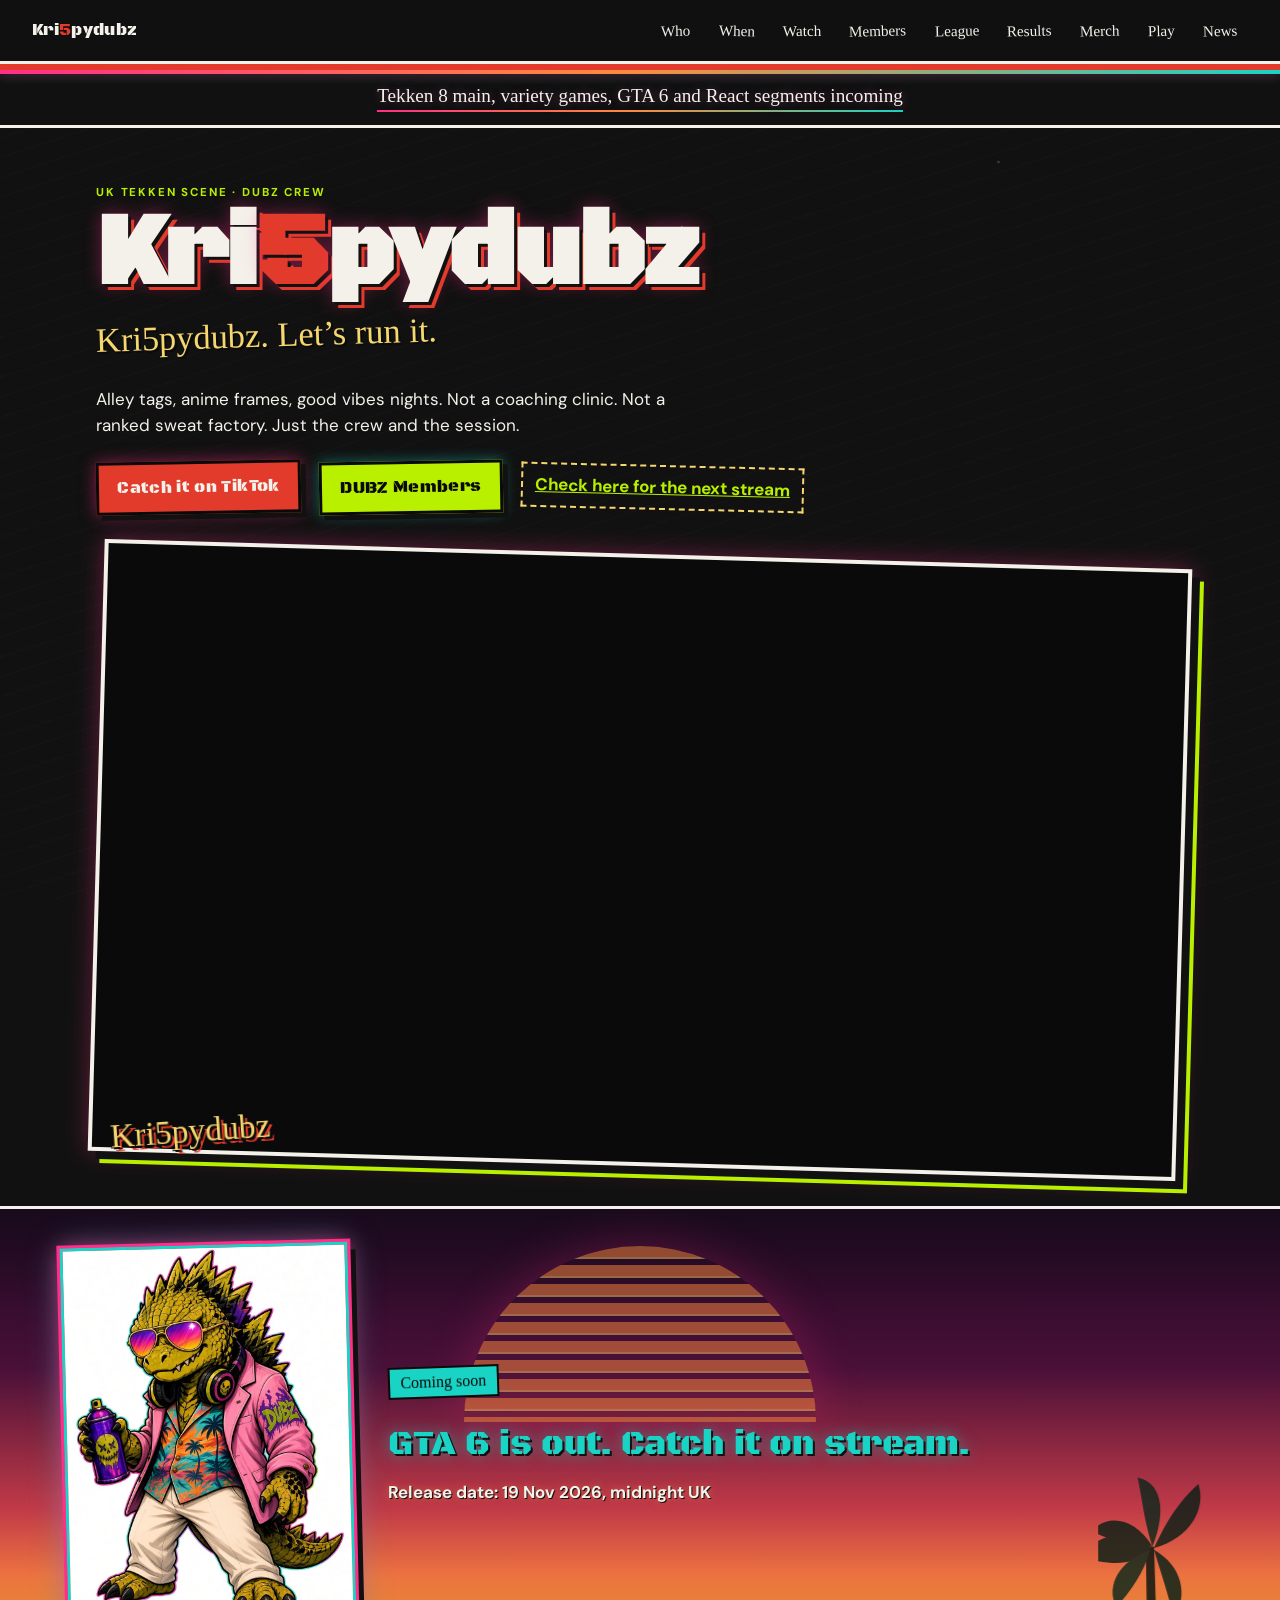
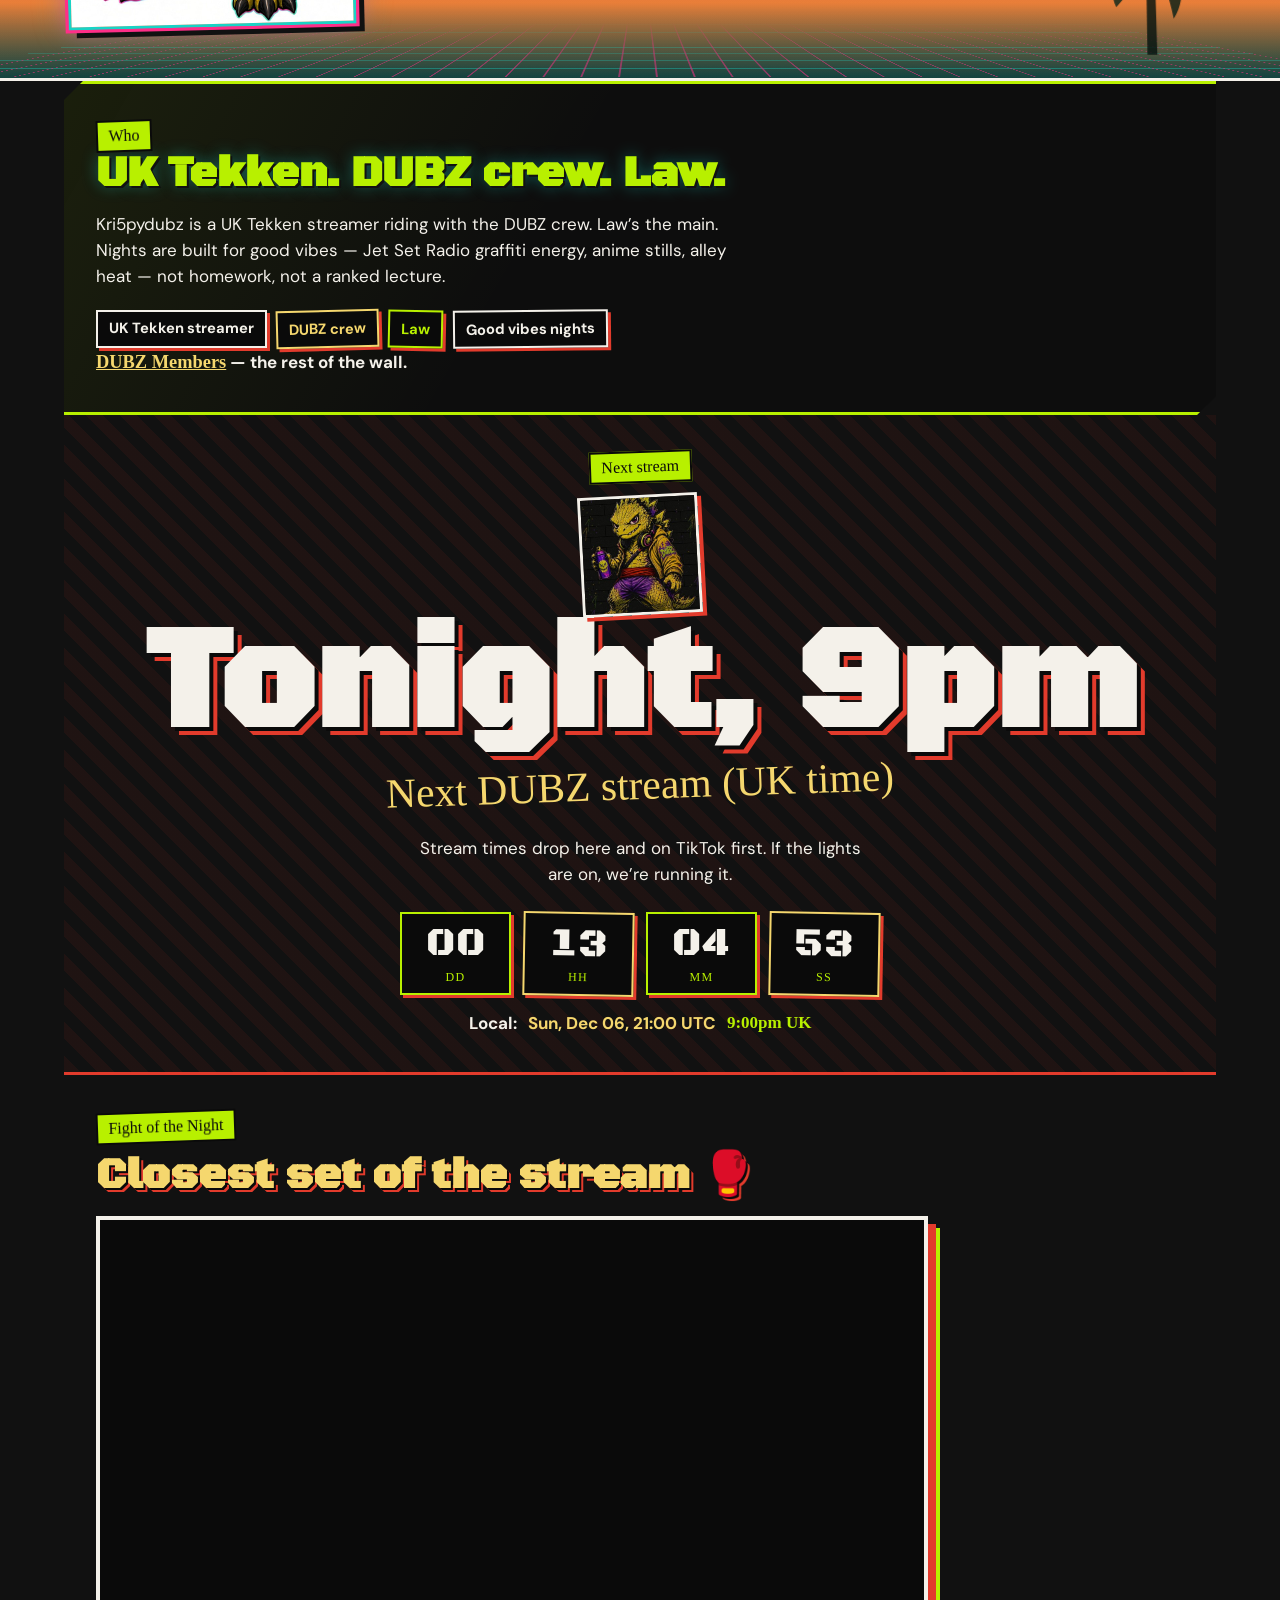
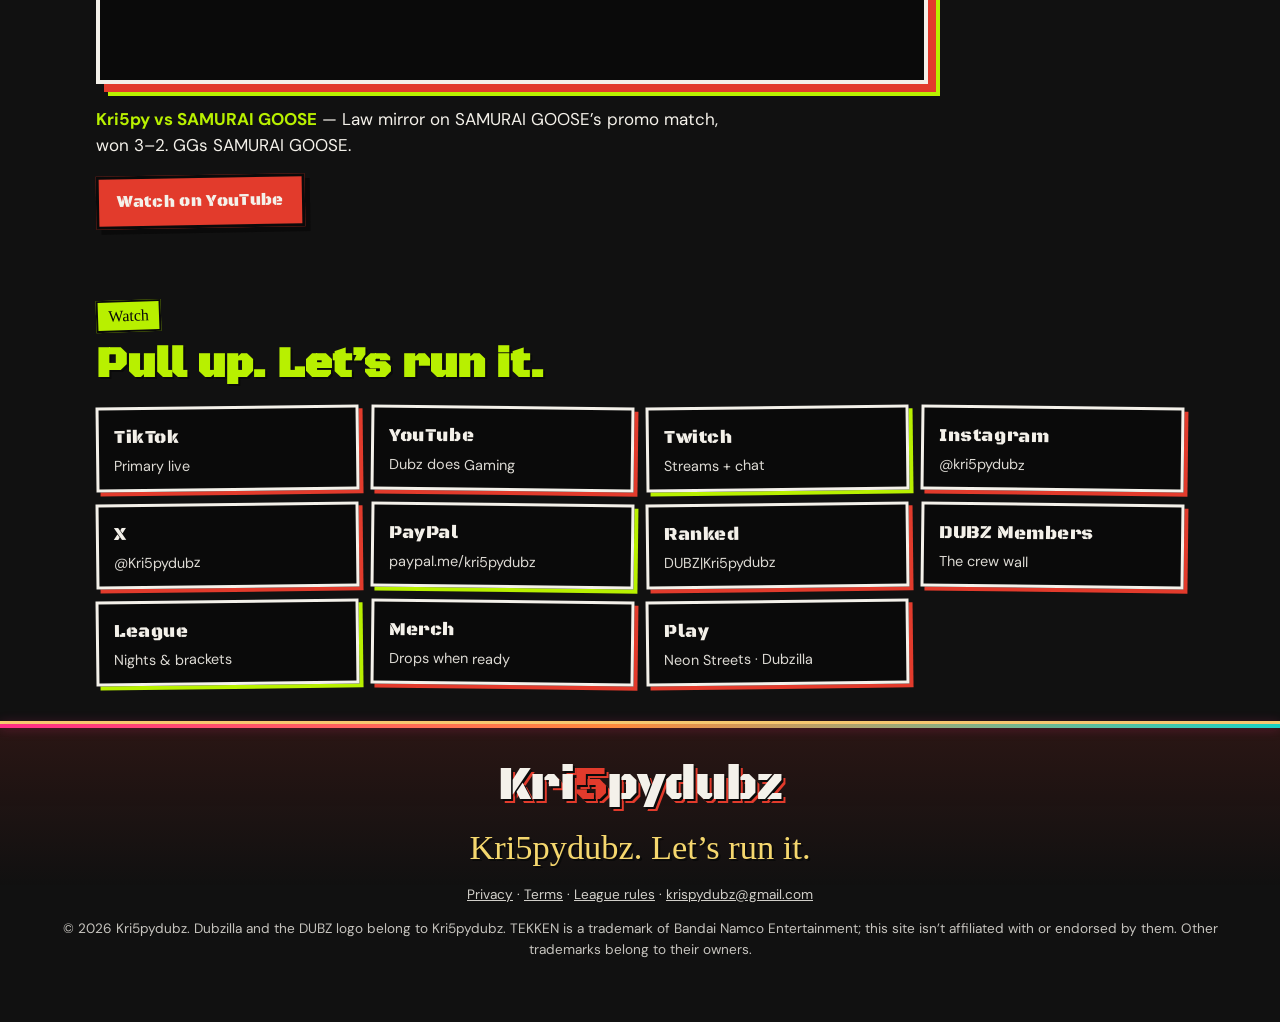
==== commit 92148249: "Seasonal: GTA 6 countdown says release date, no console" ====
--- a/index.html
+++ b/index.html
@@ -109,7 +109,7 @@
           <p class="section-tag">Coming soon</p>
           <h2 id="gta6-heading">GTA 6 drops in</h2>
           <div id="gta6-countdown" aria-live="polite" aria-atomic="true"></div>
-          <p class="gta6-note">PS5 launch: 19 Nov 2026, midnight UK</p>
+          <p class="gta6-note">Release date: 19 Nov 2026, midnight UK</p>
         </div>
       </div>
     </section>
